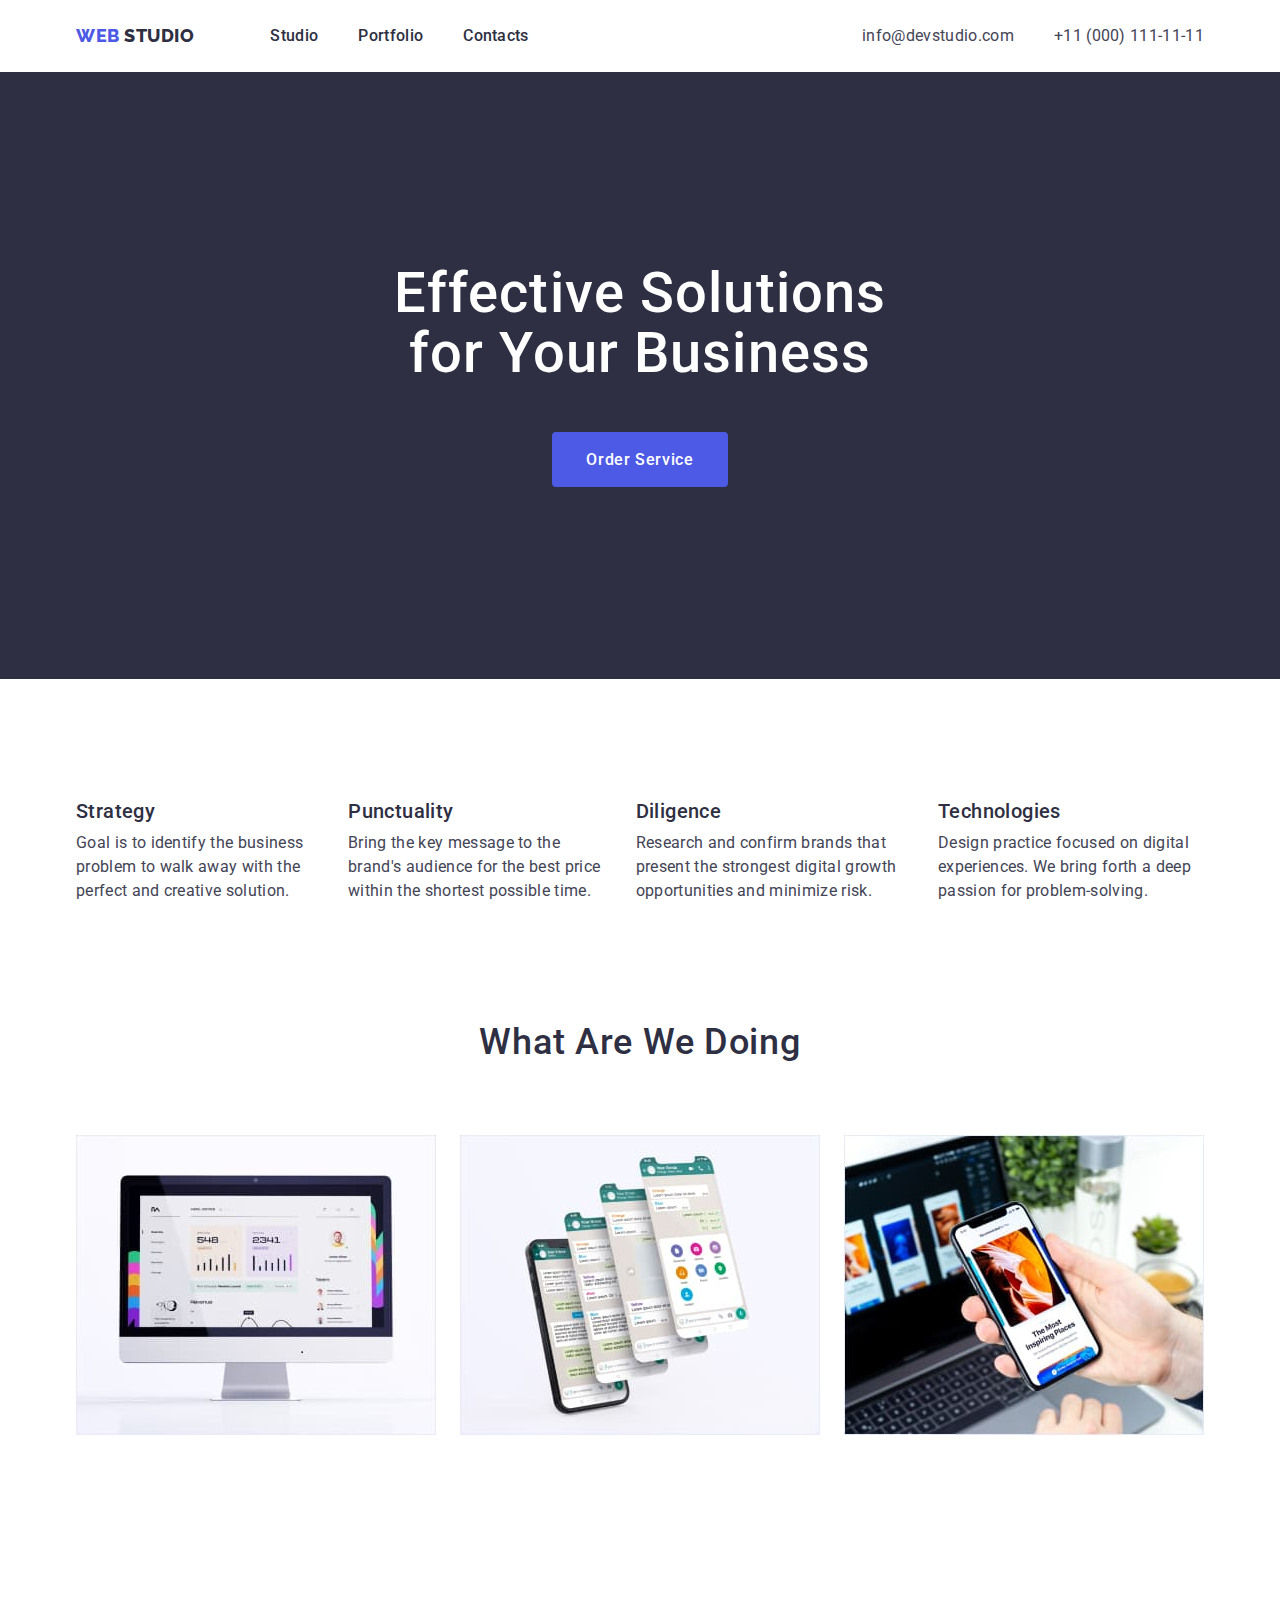
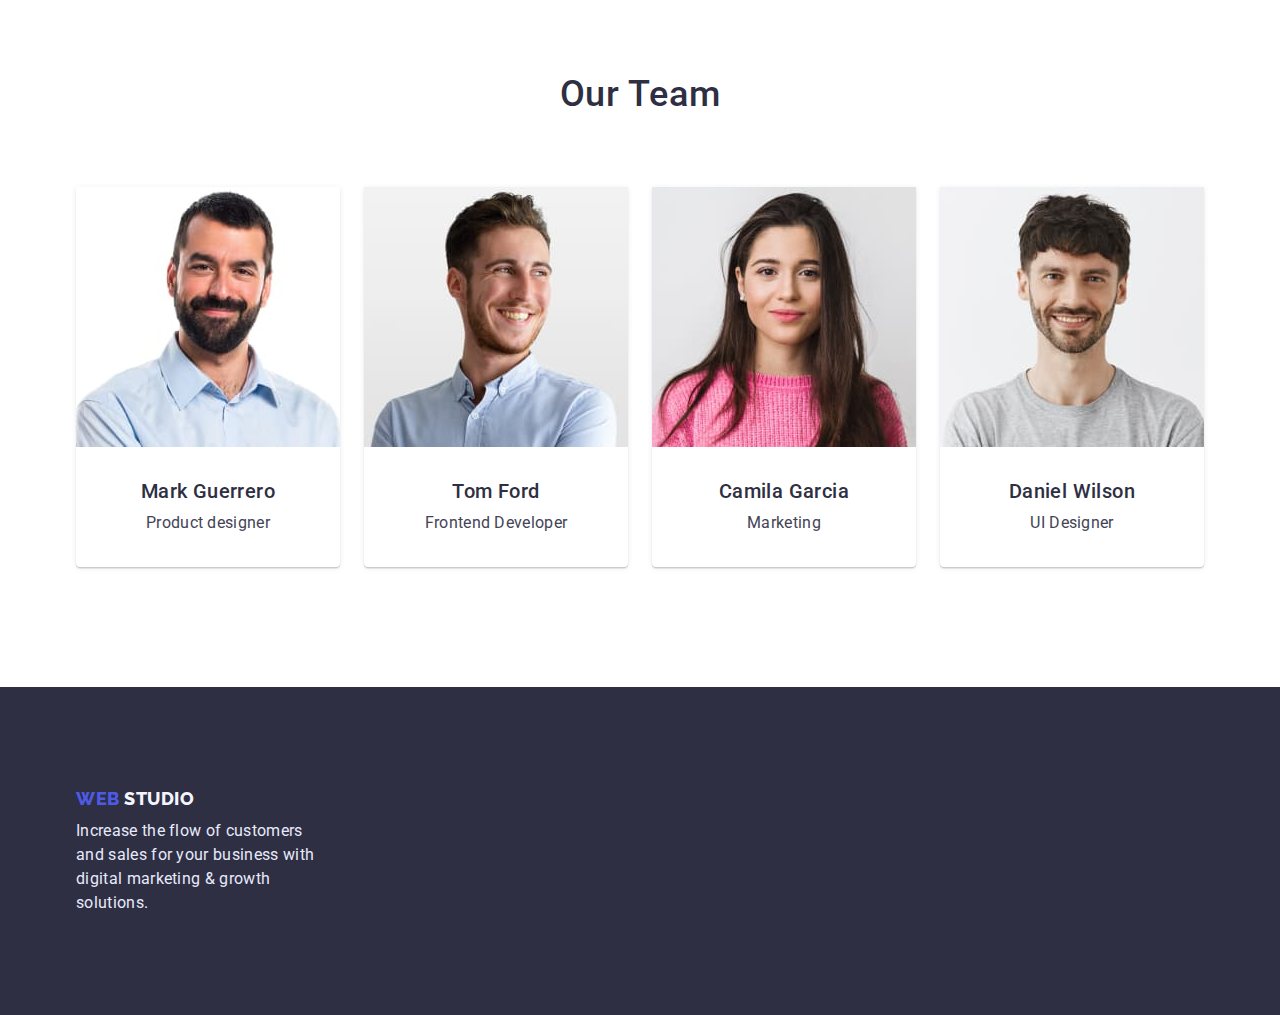
==== index.html @ 754d1107 "Initial commit" ====
<!DOCTYPE html>
<html lang="en">
  <head>
    <meta charset="UTF-8" />
    <meta http-equiv="X-UA-Compatible" content="IE=edge" />
    <meta name="viewport" content="width=device-width, initial-scale=1.0" />
    <title>webstudio</title>
    <link rel="preconnect" href="https://fonts.googleapis.com">
<link rel="preconnect" href="https://fonts.gstatic.com" crossorigin>
<link href="https://fonts.googleapis.com/css2?family=Raleway:wght@800&family=Roboto:wght@400;500;700;900&display=swap" rel="stylesheet">
<link rel="stylesheet" href="https://cdnjs.cloudflare.com/ajax/libs/modern-normalize/1.1.0/modern-normalize.min.css">
    <link rel="stylesheet" href="./css/styles.css">
  </head>
  <body class="body"> 
  
    <header class="header">
        <div class="container main-header">
          <nav class="header-navigation main-header">
          <a href="./index.html" class="logo"> <span class="text-colored">web</span> studio </a>
          <ul class="header-list">
            <li class="header-item">
              <a href="./index.html" class="header-link">Studio</a>
          </li>
            <li class="header-item">
              <a href="./portfolio.html" class="header-link">Portfolio</a>
            </li>
            <li class="header-item">
              <a href="/" class="header-link">Contacts</a>
            </li>
          </ul>
        </nav>
        <ul class="header-contacts">
          <li class="contact-item">
            <a class="contact-link" href="mailto:info@devstudio.com">info@devstudio.com</a>
          </li>
          <li class="contact-item">
            <a class="contact-link" href="tel:+11(000)111-11-11">+11 (000) 111-11-11</a>
          </li>
        </ul>
      </div>
    </header>
    <main>
      <!--hero-->
      <section class="hero">
        <div class="container">
          <h1 class="hero-title">Effective Solutions<br>for Your Business</h1>
          <button type="button" class="hero-button" >Order Service</button>
        </div>
         
      </section>
      <!--our advanteges-->
      <section class="section">
        <div class="container">
    <ul class="section-list">
          <li class="section-item">
            <h3 class="section-post-title">Strategy</h3>
            <p class="section-text">
              Goal is to identify the business problem to walk away with the
              perfect and creative solution.
            </p>
          </li>
          <li class="section-item">
            <h3 class="section-post-title">Punctuality</h3>
            <p class="section-text">
              Bring the key message to the brand's audience for the best price
              within the shortest possible time.
            </p>
          </li>
          <li class="section-item">
            <h3 class="section-post-title">Diligence</h3>
            <p class="section-text">
              Research and confirm brands that present the strongest digital
              growth opportunities and minimize risk.
            </p>
          </li>
          <li class="section-item">
            <h3 class="section-post-title">Technologies</h3>
            <p class="section-text">
              Design practice focused on digital experiences. We bring forth a
              deep passion for problem-solving.
            </p>
          </li>
        </ul>
      </div>
      </section>
      <!--capabilities-->
      <section class="work-section">
        <div class="container">
          <h2 class="work-title">what are we doing</h2>

          <ul class="work-list">
            <li class="work-item">
              <img src="./img/1-photo.jpg" alt="website" width="360"/>
            </li>
            <li class="work-item">
              <img src="./img/2-photo.jpg" alt="messengers" width="360"/>
            </li>
            <li class="work-item">
              <img src="./img/3-photo.jpg" alt="app" width="360"/>
            </li>
          </ul>

        </div>
      </section>
      <!-- team-->
      <section class="team-section">
        <div class="container">
          <h2 class="team-title">our team</h2>
      <ul class="team-list">
        <li class="team-item">
          <img src="./img/designer.jpg" alt="mark guerrero" width="264"/>
          <div class="team-describtion">
            <h3 class="team-post-title">Mark Guerrero</h3>
          <p class="team-text">Product designer</p>
          </div>
          
        </li>
        <li class="team-item">
          <img src="./img/developer.jpg" alt="tom ford" width="264"/>
          <div class="team-describtion">
            <h3 class="team-post-title">Tom Ford</h3>
            <p class="team-text">Frontend Developer</p>
          </div>
        </li>
        <li class="team-item">
          <img src="./img/marketing.jpg" alt="Camila Garcia" width="264"/>
          <div class="team-describtion">
            <h3 class="team-post-title">Camila Garcia</h3>
            <p class="team-text">Marketing</p>
          </div>
        </li>
        <li class="team-item">
          <img src="./img/ui.designer.jpg" alt="Daniel Wilson" width="264"/>
          <div class="team-describtion">
            <h3 class="team-post-title">Daniel Wilson</h3>
            <p class="team-text">UI Designer</p>
          </div>
        </li>
      </ul>
        </div>
        
      </section> 
    </main>
    <footer class="footer">
      <div class="container ">
        <div class=" filing">
          <a class="logo tail" href="./index.html"><span class="text-colored">web</span> studio </a>
          <p class="footer-text"> Increase the flow of customers and sales for your business with digital marketing & growth solutions.</p>
        </div>
      </div>
    </footer>
  </body>
</html>
---- css/styles.css ----
:root {
  --primary-text-color: #434455;
  --secondary-text-color: #2e2f42;
  --accent-color: #4d5ae5;
  --primary-white-color: #ffffff;
}
p,
h1,
h2,
h3 {
  margin: 0;
}
img {
  display: block;
}
body {
  background-color: var(--primary-white-color);
  color: var(--primary-text-color);
  font-family: "roboto", sans-serif;
}
.container {
  width: 1158px;
  padding-left: 15px;
  padding-right: 15px;
  margin-left: auto;
  margin-right: auto;
  align-items: center;
}
/* header */
.header {
  box-shadow: 0px 2px 1px rgba(46, 47, 66, 0.08),
    0px 1px 1px rgba(46, 47, 66, 0.16), 0px 1px 6px rgba(46, 47, 66, 0.08);
}

.logo {
    margin-right: 76px;
  font-family: "Raleway";
  font-style: normal;
  font-weight: 800;
  font-size: 18px;
  line-height: 1.33;

  letter-spacing: 0.03em;
  text-transform: uppercase;
  color: var(--secondary-text-color);
  text-decoration: none;
}
.text-colored {
  color: var(--accent-color);
}

ul {
  list-style: none;
}
/* site nav */

.main-header {
  display: flex;
  justify-content: space-between;
  align-items: center;
}
.header-list {
  display: flex;
 margin: 0;
 padding: 0;
}

.header-item:not(:first-child) {
  margin-left: 40px;
}
.header-link {
  display: flex;
  padding-top: 24px;
  padding-bottom: 24px;
  font-weight: 500;
  font-size: 16px;
  line-height: 1.5;
  letter-spacing: 0.02em;
  color: var(--secondary-text-color);
  text-decoration: none;
}

.header-link:hover,
.header-link:focus {
  color: var(--primary-text-color);
}
.header-contacts {
  display: flex;
}
.contact-item + .contact-item {
  margin-left: 40px;
}
.contact-link {
  font-size: 16px;
  line-height: 1.5;
  letter-spacing: 0.02em;
  color: var(--primary-text-color);
  text-decoration: none;
}
.header-contacts {
  margin: 0;
  padding: 0;
}
.contact-link:hover,
.contact-link:focus {
  color: var(--accent-color);
}
/* hero */
.hero {
  text-align: center;
  padding-top: 192px;
  padding-bottom: 192px;
  background: var(--secondary-text-color);
}
.hero-title {
  margin-bottom: 48px;
  text-align: center;
  font-weight: 500;
  font-size: 56px;
  line-height: 1.07;
  letter-spacing: 0.02em;
  color: var(--primary-white-color);
}
.hero-button {
  border-radius: 4px;
  border-color: transparent;
  padding: 16px 32px;
  min-width: 170px;
  font-family: inherit;
  font-weight: 500;
  font-size: 16px;
  line-height: 1.19;
  align-items: center;
  letter-spacing: 0.04em;
  color: #ffffff;
  background: #4d5ae5;
}
.hero-button:active {
  background: #404bbf;
}
.hero-button:hover,
.hero-button:focus {
  background: var(--accent-color);
  cursor: pointer;
}

/* section and section team */
.section {
  padding-top: 120px;
  padding-bottom: 120px;
}
.section-list {
  margin: 0;
  padding: 0;
  display: flex;
}
.section-item:not(:first-child) {
  margin-left: 24px;
}
.section-post-title,
.team-post-title {
  margin-top: 0;
  margin-bottom: 8px;
}
.section-text,
.team-text {
  margin-top: 0;
  margin-bottom: 0;
}

.section-post-title,
.team-post-title {
  font-weight: 500;
  font-size: 20px;
  line-height: 1.2;
  letter-spacing: 0.02em;
  color: var(--secondary-text-color);
}
.section-text,
.team-text {
  font-size: 16px;
  line-height: 1.5;
  letter-spacing: 0.02em;
  color: var(--primary-text-color);
}
.team {
  background: #f4f4fd;
}
/* section work and section team*/
.work-section {
  padding-bottom: 120px;
}
.team-section {
  padding-top: 120px;
  padding-bottom: 120px;
}
.work-list {
  padding: 0;
  margin: 0;
  display: flex;
}
.team-list {
  padding: 0;
  margin: 0;
  display: flex;
}
.team-item:not(:first-child) {
  margin-left: 24px;
}
.team-item {
  text-align: center;
  box-shadow: 0px 1px 6px rgba(46, 47, 66, 0.08),
    0px 1px 1px rgba(46, 47, 66, 0.16), 0px 2px 1px rgba(46, 47, 66, 0.08);
  border-radius: 0px 0px 4px 4px;
}
.team-describtion {
  padding: 32px 0;
  margin: 0 auto;
}
.work-item:not(:first-child) {
  margin-left: 24px;
}
.work-title,
.team-title {
  margin-top: 0;
  margin-bottom: 72px;
}

.work-title,
.team-title {
  font-weight: 500;
  font-size: 36px;
  line-height: 1.11;
  text-align: center;
  letter-spacing: 0.02em;
  text-transform: capitalize;
  color: var(--secondary-text-color);
}
/* footer */
.tail {
  color: #f4f4fd;
}
.footer {
  padding-top: 100px;
  padding-bottom: 100px;
  background: var(--secondary-text-color);
}

.filing {
  width: 254px;
}
.footer-text {
  margin-top: 8px;
  font-size: 16px;
  line-height: 1.5;
  letter-spacing: 0.02em;
  color: #e7e9fc;
}

/* portfolio */
.portfolio-list {
  padding-top: 96px;
  padding-bottom: 120px;
}
.visually-hidden {
  position: absolute;
  width: 1px;
  height: 1px;
  margin: -1px;
  border: 0;
  padding: 0;
  white-space: nowrap;
  clip-path: inset(100%);
  clip: rect(0 0 0 0);
  overflow: hidden;
}
.button-list {
  padding: 0;
  margin: 0;
  display: flex;
  text-align: center;
  justify-content: center;
}
.button-item {
  text-align: center;
}
.button-item:not(:first-child) {
  margin-left: 24px;
}
.button-secondary {
  border: 1px solid #e7e9fc;
  border-radius: 4px;
  padding-top: 12px;
  padding-bottom: 12px;
  padding-left: 24px;
  padding-right: 24px;
  font-family: inherit;
  font-weight: 500;
  font-size: 16px;
  line-height: 1.5;
  display: flex;
  align-items: center;
  text-align: center;
  letter-spacing: 0.04em;
  color: #4d5ae5;
  background: #f4f4fd;
}
.button-secondary:hover,
.button-secondary:focus {
  color: #ffffff;
  background-color: #4d5ae5;
  cursor: pointer;
}
.example-list {
    display: flex;
    flex-wrap: wrap;
    padding: 0;
   
    margin-top: 72px;
    column-gap: 24px;
    row-gap: 48px;
   
  }
  .example-item{
    max-width: 360px;
    border: 1px solid #E7E9FC;
    width: calc((100%-48px)/3);

}
.card{
    display: block;
    text-decoration: none;
    max-width:360px;
   
}
.card-text{
   width: 360px;
   padding-left: 16px; 
   padding-top: 32px;
   padding-bottom: 32px;
   text-align: left;
}
.example-title {
    font-weight: 500;
    font-size: 20px;
    line-height: 1.2;
    letter-spacing: 0.02em;
    color: var(--secondary-text-color);
    
  
  }
.example-text{
    font-size: 16px;
    line-height: 1.5;
    letter-spacing: 0.02em;
    color: var(--primary-text-color);

}
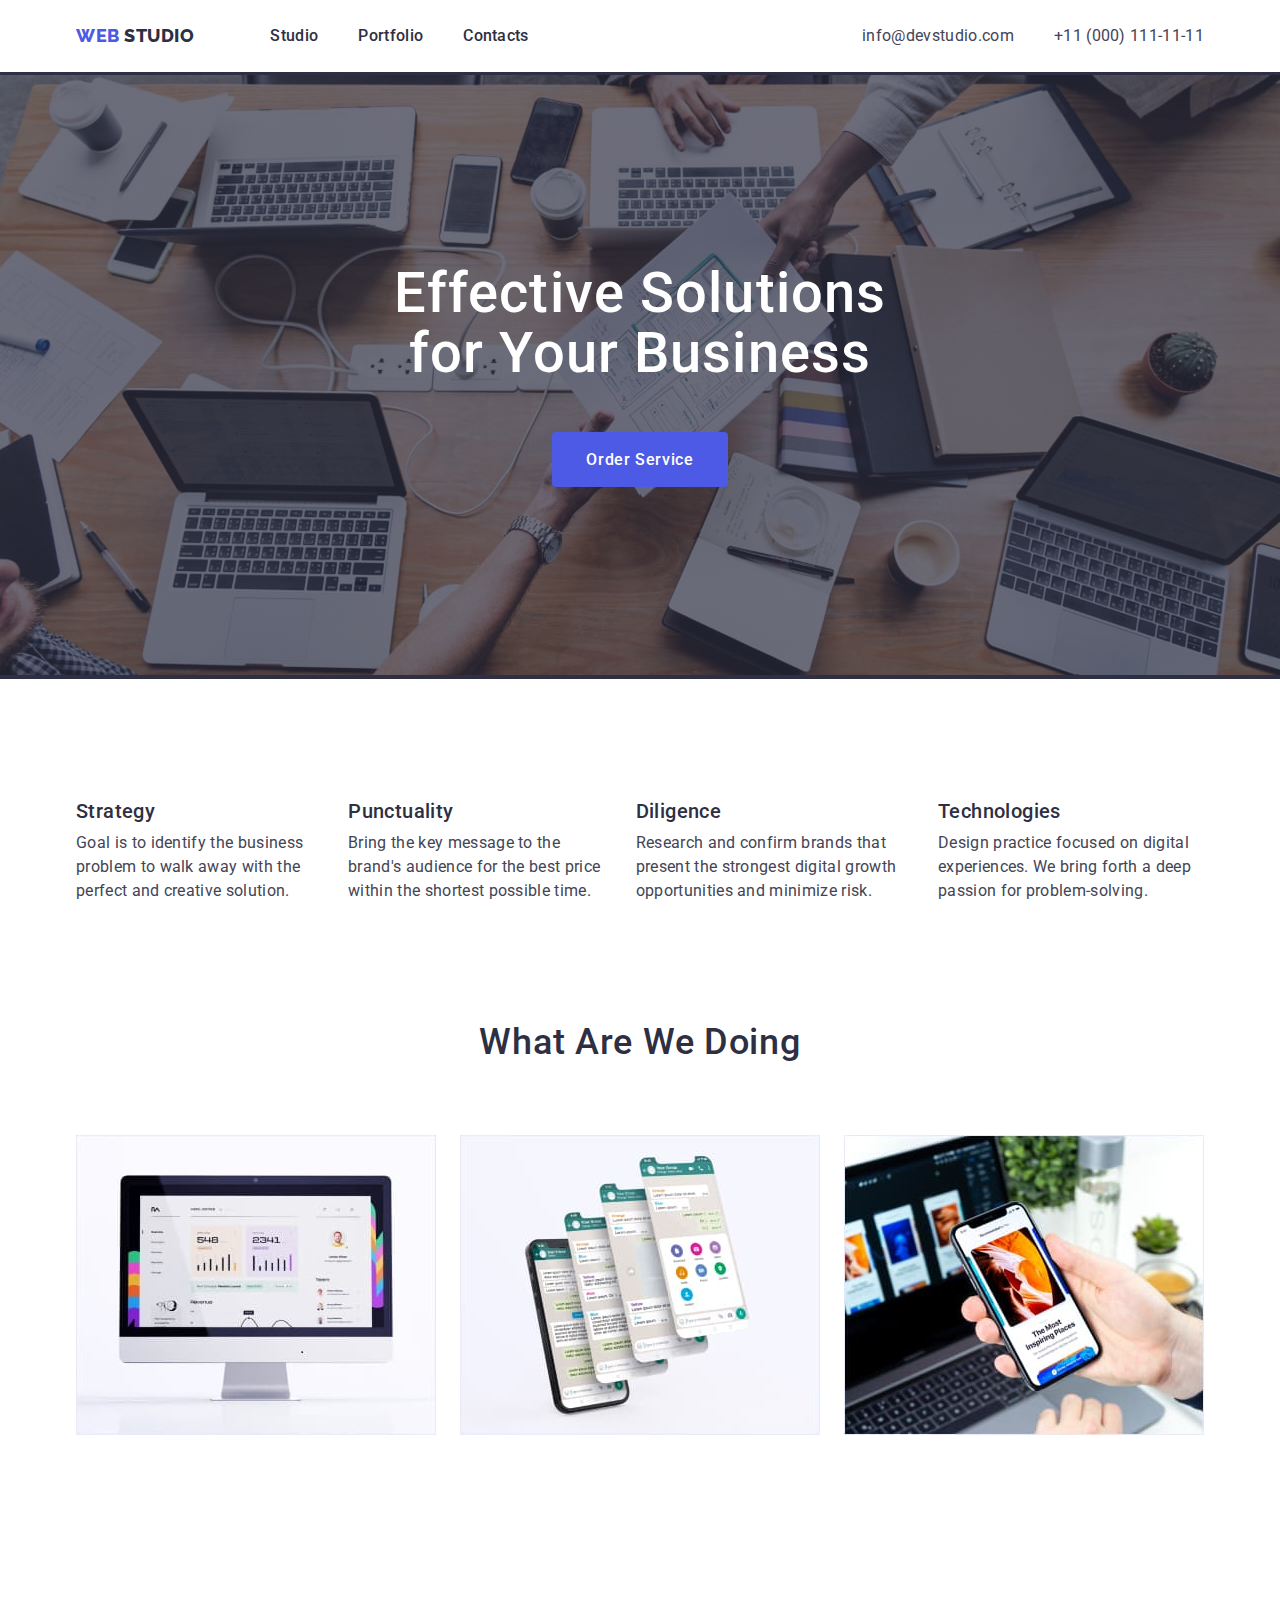
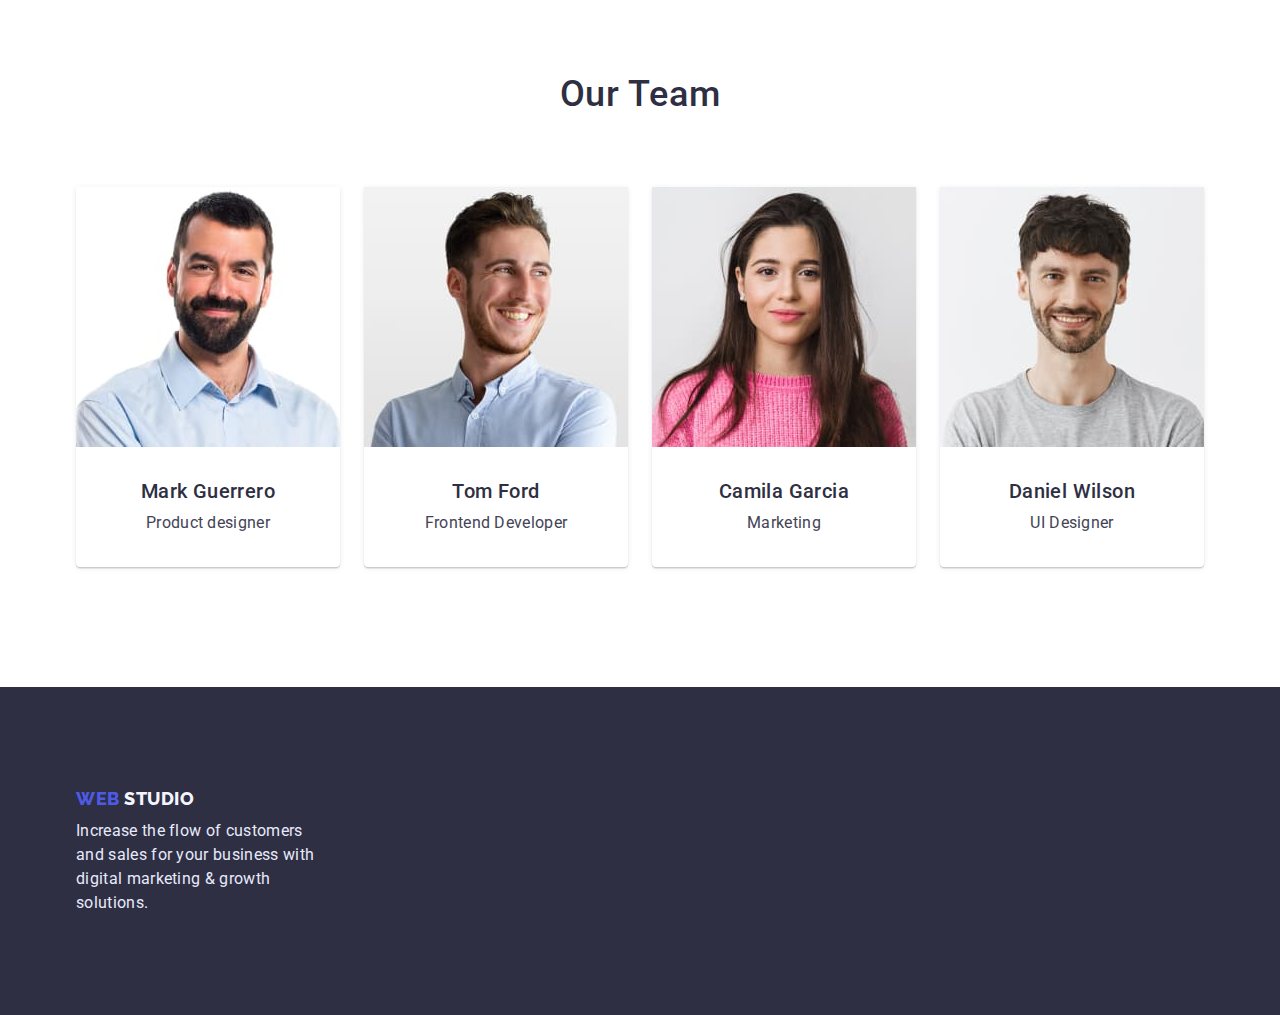
==== commit 0c982ebe: "Update index.html" ====
--- a/index.html
+++ b/index.html
@@ -41,7 +41,7 @@
     </header>
     <main>
       <!--hero-->
-      <section class="hero">
+      <section class="hero ">
         <div class="container">
           <h1 class="hero-title">Effective Solutions<br>for Your Business</h1>
           <button type="button" class="hero-button" >Order Service</button>
--- a/css/styles.css
+++ b/css/styles.css
@@ -107,10 +107,18 @@
 }
 /* hero */
 .hero {
+  background-color: var(--secondary-text-color);
+  background-image:linear-gradient(rgba(46, 47, 66, 0.7),rgba(46, 47, 66, 0.7)),
+   url(../img/people-office\ 1.jpg);
+  max-width: 1440px;
+  background-position: center;
+  background-repeat: no-repeat;
+  margin-left: auto;
+  margin-right: auto;
   text-align: center;
   padding-top: 192px;
   padding-bottom: 192px;
-  background: var(--secondary-text-color);
+
 }
 .hero-title {
   margin-bottom: 48px;
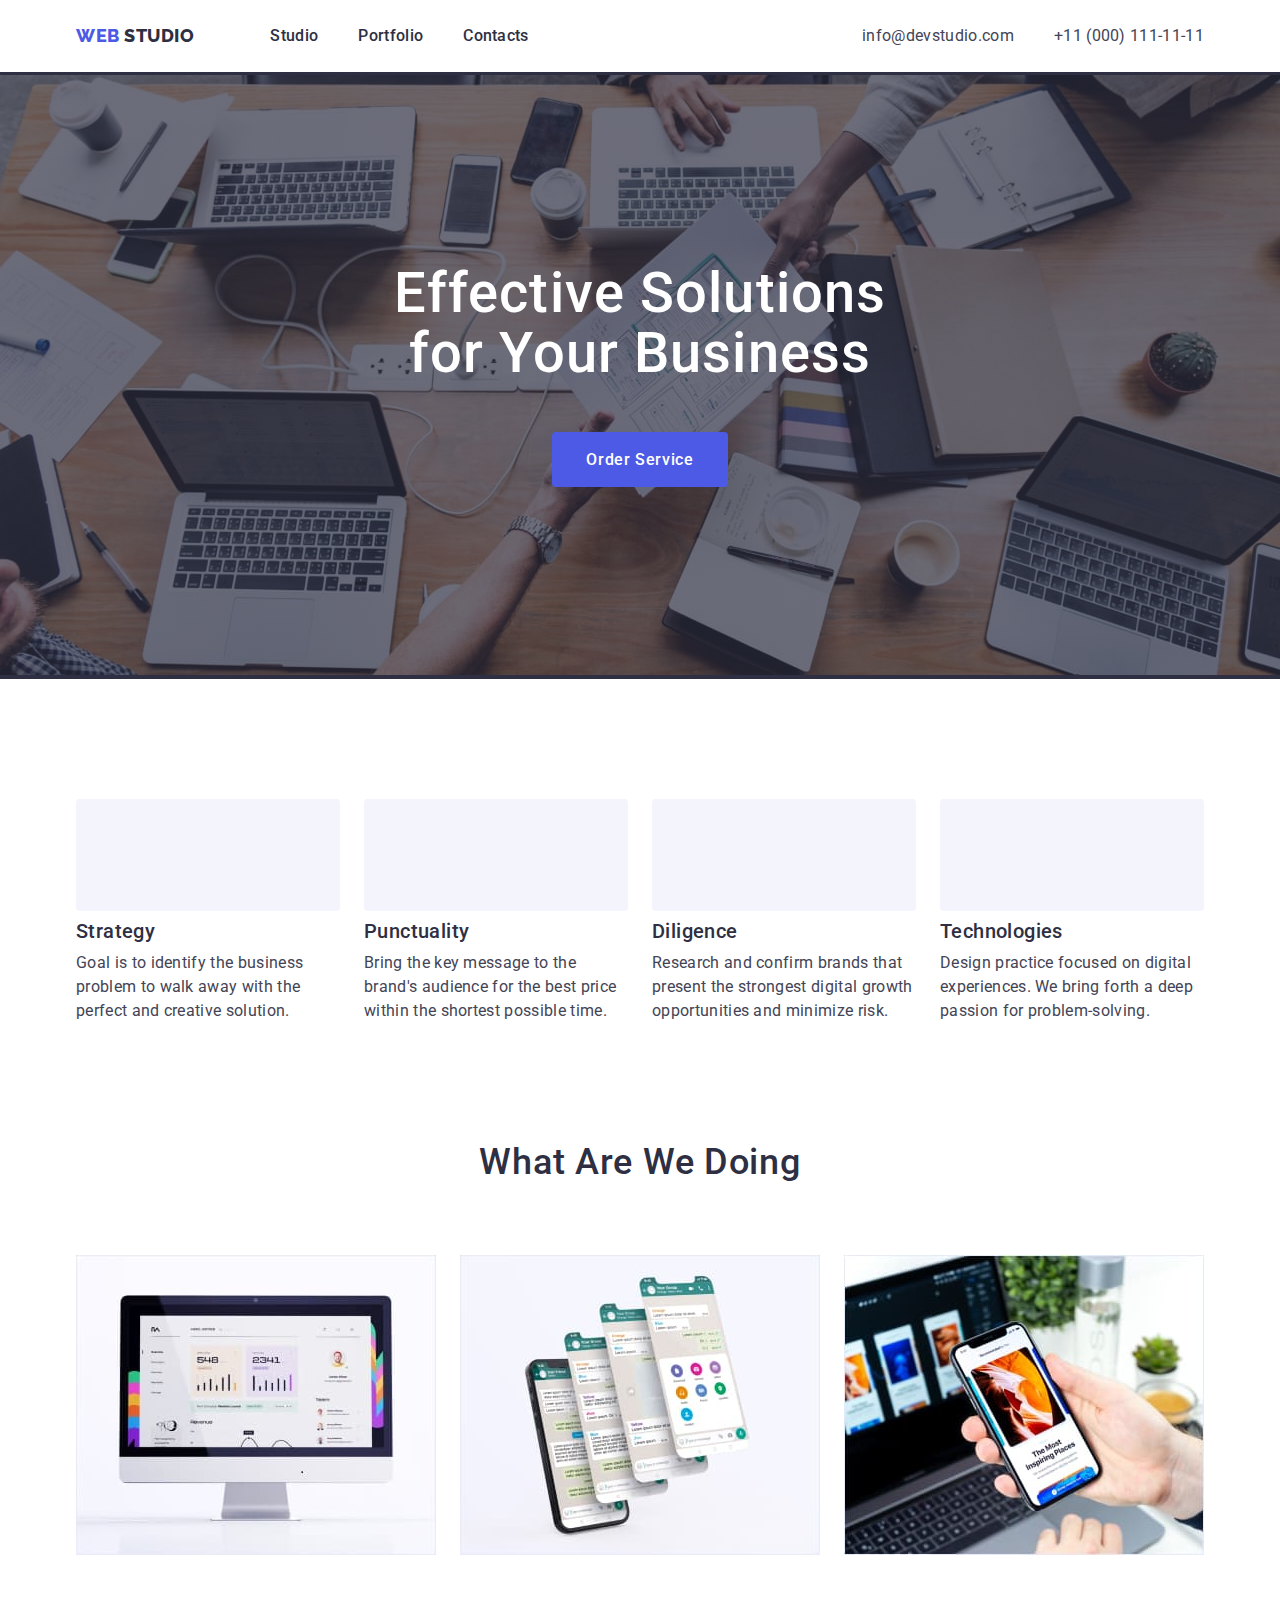
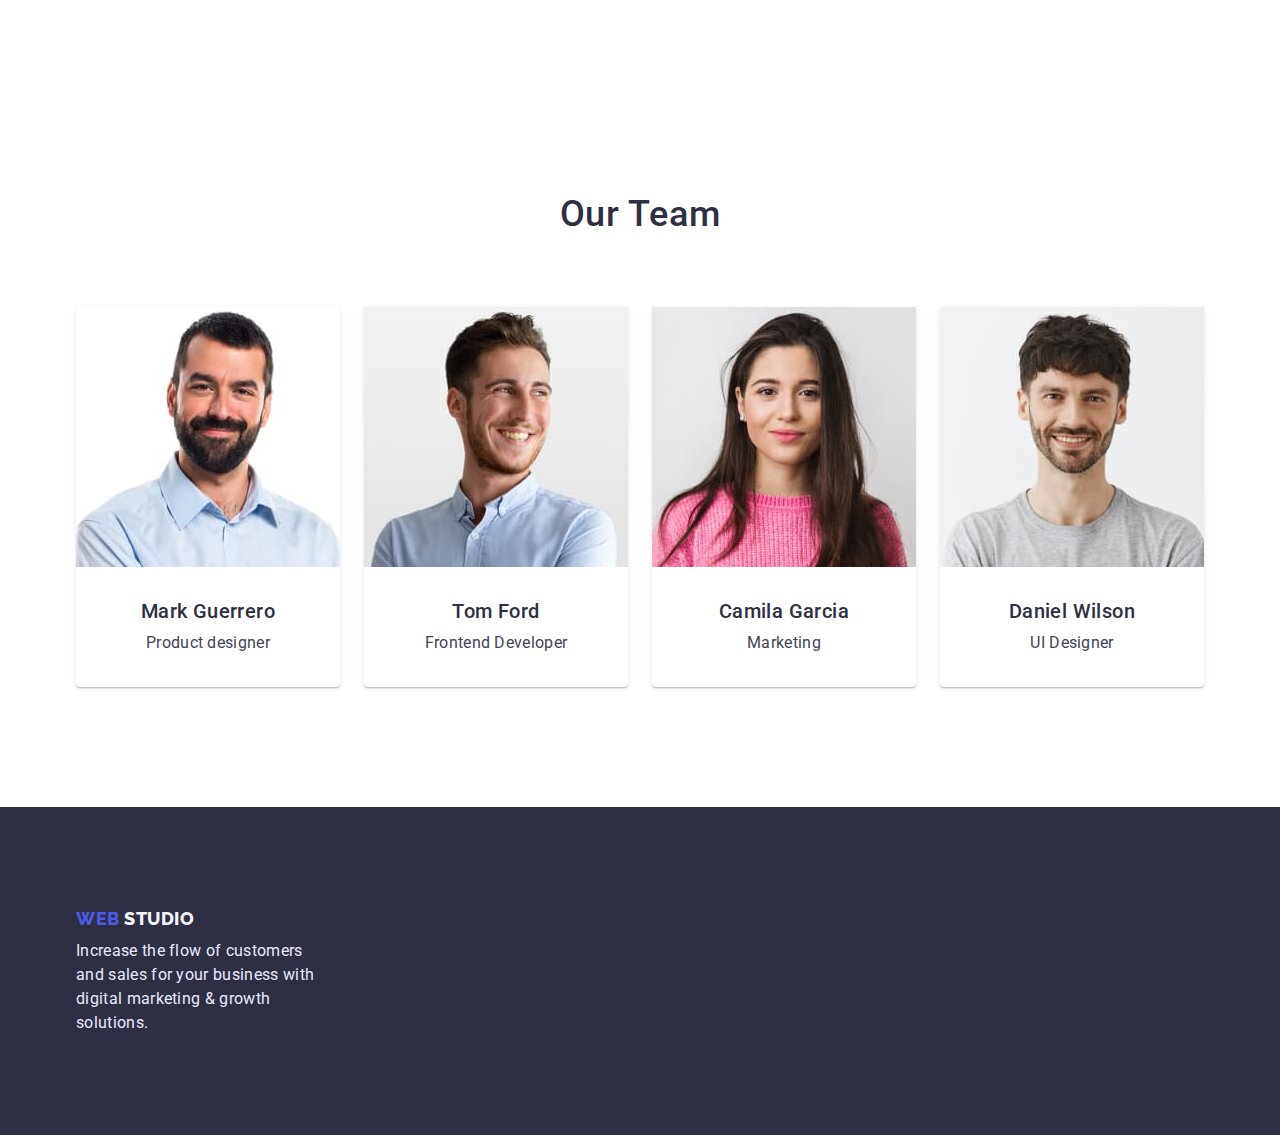
==== commit 5f1970a2: "Update index.html" ====
--- a/index.html
+++ b/index.html
@@ -53,6 +53,11 @@
         <div class="container">
     <ul class="section-list">
           <li class="section-item">
+            <div class="logo-icon">
+              <svg width="64px" height="64px">
+                <use href="./img/icons.svg#icon-antenna" ></use>
+              </svg>
+            </div>
             <h3 class="section-post-title">Strategy</h3>
             <p class="section-text">
               Goal is to identify the business problem to walk away with the
@@ -60,6 +65,11 @@
             </p>
           </li>
           <li class="section-item">
+            <div class="logo-icon">
+              <svg width="64px" height="64px">
+                <use href="./img/icons.svg#icon-clock" ></use>
+              </svg>
+            </div>
             <h3 class="section-post-title">Punctuality</h3>
             <p class="section-text">
               Bring the key message to the brand's audience for the best price
@@ -67,6 +77,11 @@
             </p>
           </li>
           <li class="section-item">
+            <div class="logo-icon">
+              <svg width="64px" height="64px">
+                <use href="./img/icons.svg#icon-Vector" ></use>
+              </svg>
+            </div>
             <h3 class="section-post-title">Diligence</h3>
             <p class="section-text">
               Research and confirm brands that present the strongest digital
@@ -74,6 +89,11 @@
             </p>
           </li>
           <li class="section-item">
+            <div class="logo-icon">
+              <svg width="64px" height="64px">
+                <use href="./img/icons.svg#icon-astronaut" ></use>
+              </svg>
+            </div>
             <h3 class="section-post-title">Technologies</h3>
             <p class="section-text">
               Design practice focused on digital experiences. We bring forth a
--- a/css/styles.css
+++ b/css/styles.css
@@ -153,6 +153,17 @@
 }
 
 /* section and section team */
+.logo-icon{
+  display: flex;
+  justify-content: center;
+  align-items: center;
+  height: 112px;
+  width: 264px;
+  border-radius: 4px;
+  margin-bottom: 8px;
+  background-color: #F4F4FD;
+
+}
 .section {
   padding-top: 120px;
   padding-bottom: 120px;
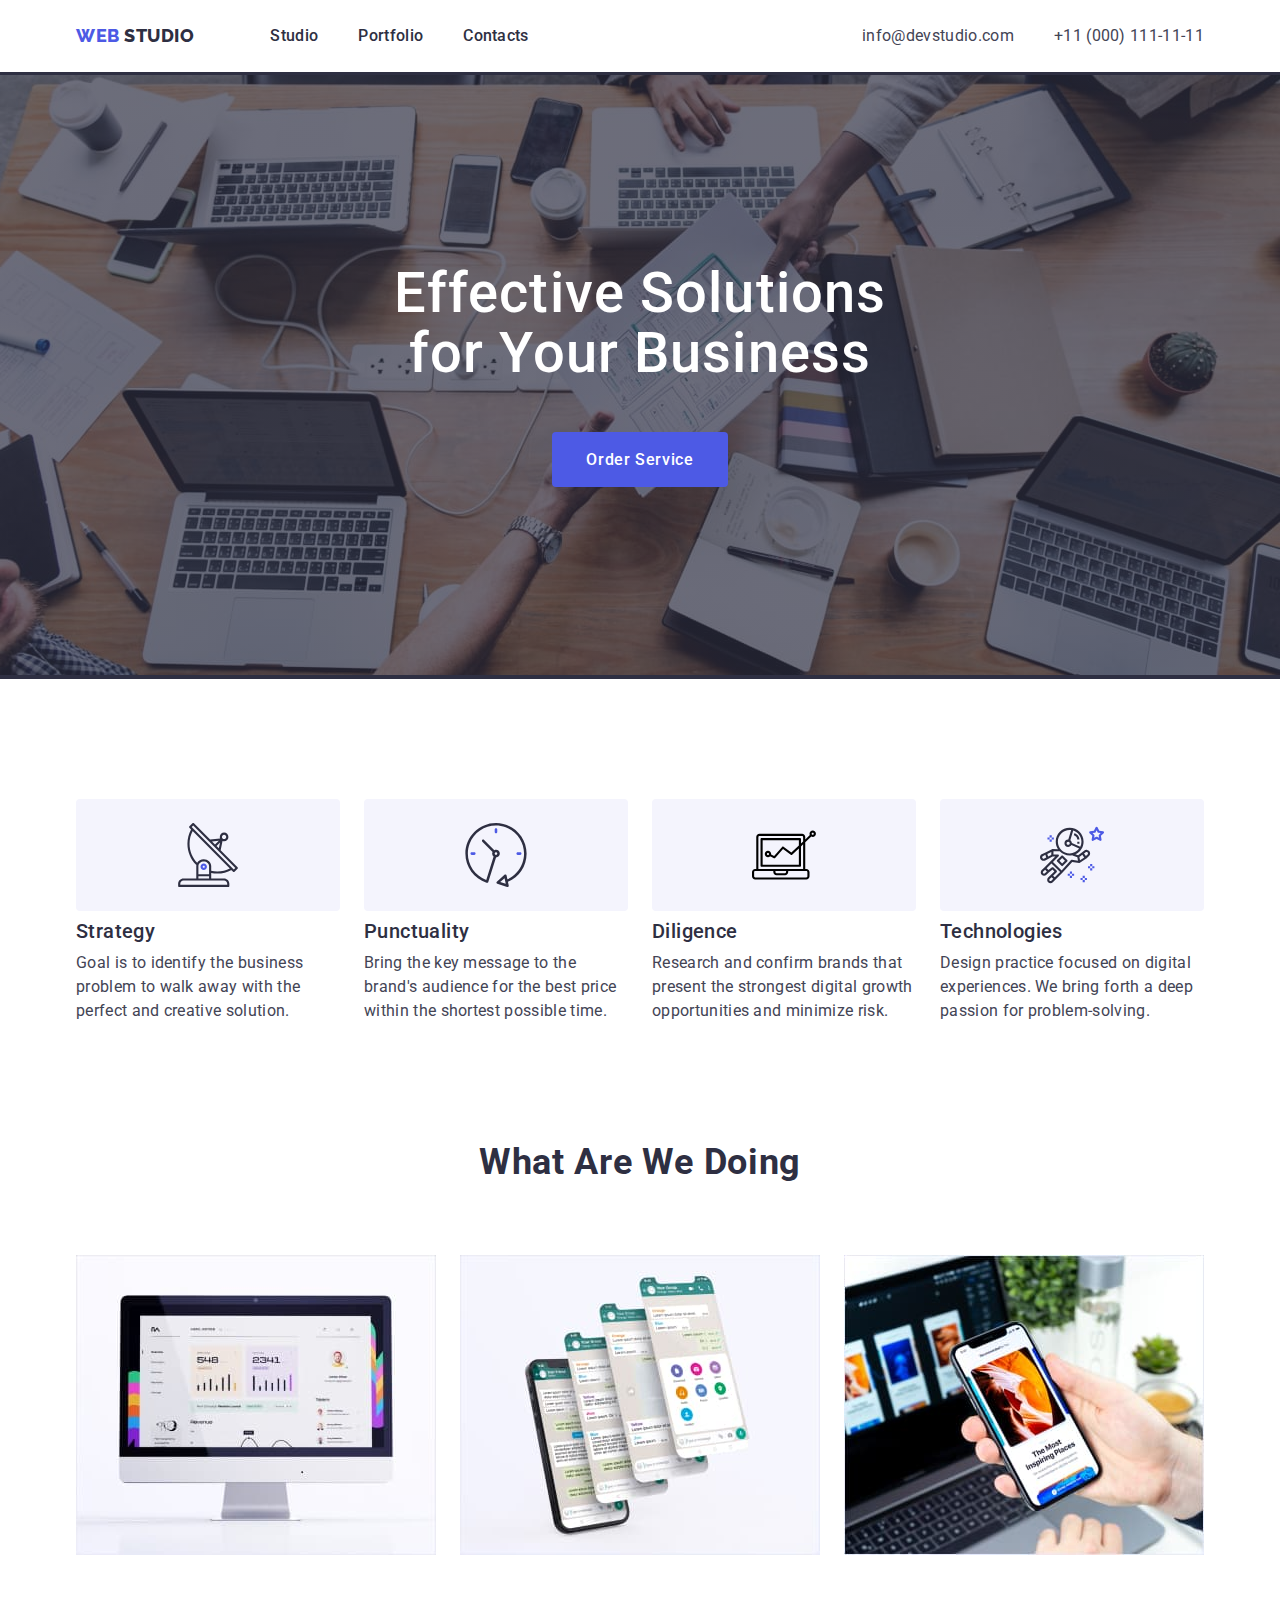
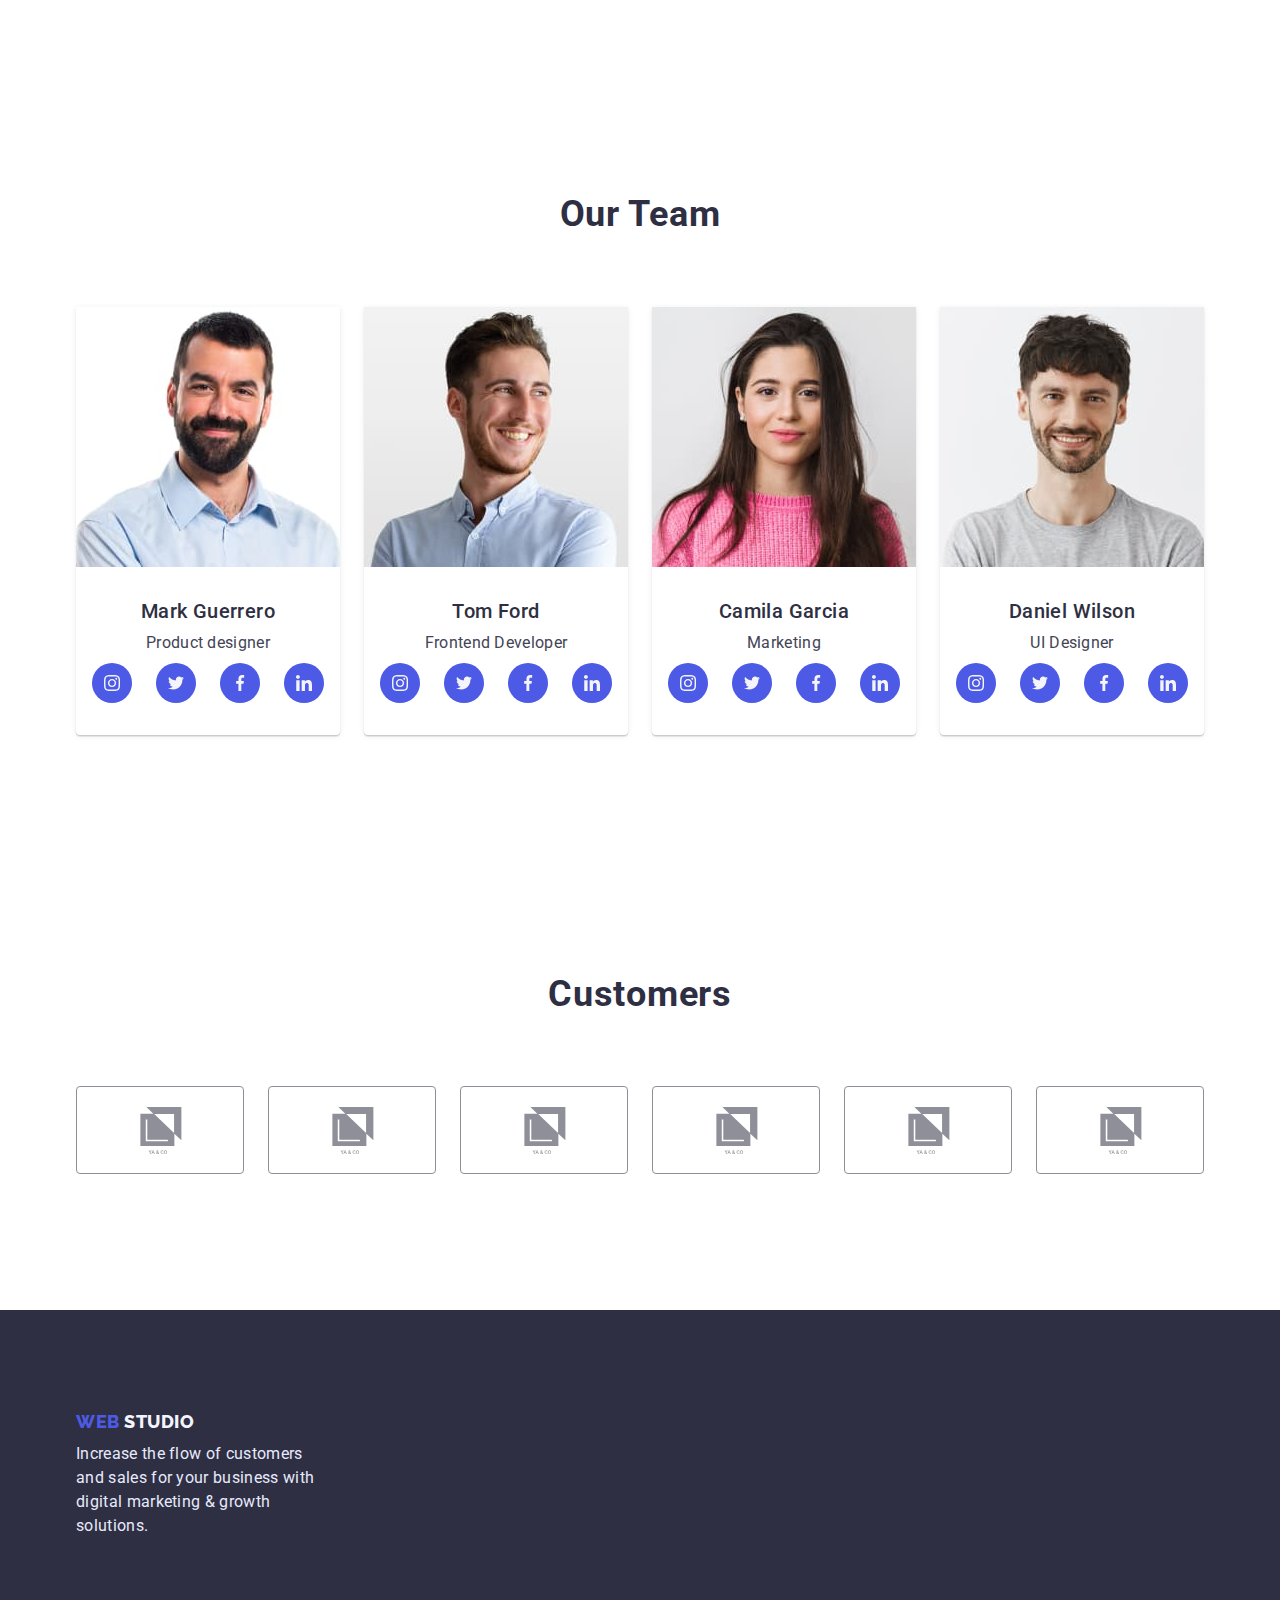
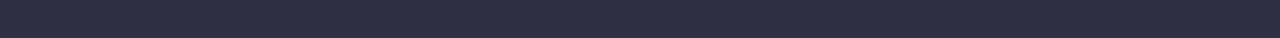
==== commit 447e5b17: "Update index.html" ====
--- a/index.html
+++ b/index.html
@@ -132,6 +132,28 @@
           <div class="team-describtion">
             <h3 class="team-post-title">Mark Guerrero</h3>
           <p class="team-text">Product designer</p>
+          <ul class="team-soc-list list">
+            <li class="team-soc-item"><a href="" class="team-soc-link link">
+              <svg class="team-soc-icon"width="16px" height="16px">
+                <use href="./img/icons.svg#icon-instagram" ></use>
+              </svg>
+            </a></li>
+            <li class="team-soc-item"><a href="" class="team-soc-link link">
+              <svg class="team-soc-icon"width="16px" height="16px">
+                <use href="./img/icons.svg#icon-twitter" ></use>
+              </svg>
+            </a></li>
+            <li class="team-soc-item"><a href="" class="team-soc-link link">
+              <svg class="team-soc-icon"width="16px" height="16px">
+                <use href="./img/icons.svg#icon-facebook" ></use>
+              </svg>
+            </a></li>
+            <li class="team-soc-item"><a href="" class="team-soc-link link">
+              <svg class="team-soc-icon"width="16px" height="16px">
+                <use href="./img/icons.svg#icon-linkedin" ></use>
+              </svg>
+            </a></li>
+          </ul>
           </div>
           
         </li>
@@ -139,7 +161,29 @@
           <img src="./img/developer.jpg" alt="tom ford" width="264"/>
           <div class="team-describtion">
             <h3 class="team-post-title">Tom Ford</h3>
-            <p class="team-text">Frontend Developer</p>
+            <p class="team-text">Frontend Developer</p> 
+            <ul class="team-soc-list list">
+            <li class="team-soc-item"><a href="" class="team-soc-link link">
+              <svg class="team-soc-icon"width="16px" height="16px">
+                <use href="./img/icons.svg#icon-instagram" ></use>
+              </svg>
+            </a></li>
+            <li class="team-soc-item"><a href="" class="team-soc-link link">
+              <svg class="team-soc-icon"width="16px" height="16px">
+                <use href="./img/icons.svg#icon-twitter" ></use>
+              </svg>
+            </a></li>
+            <li class="team-soc-item"><a href="" class="team-soc-link link">
+              <svg class="team-soc-icon"width="16px" height="16px">
+                <use href="./img/icons.svg#icon-facebook" ></use>
+              </svg>
+            </a></li>
+            <li class="team-soc-item"><a href="" class="team-soc-link link">
+              <svg class="team-soc-icon"width="16px" height="16px">
+                <use href="./img/icons.svg#icon-linkedin" ></use>
+              </svg>
+            </a></li>
+          </ul>
           </div>
         </li>
         <li class="team-item">
@@ -147,6 +191,28 @@
           <div class="team-describtion">
             <h3 class="team-post-title">Camila Garcia</h3>
             <p class="team-text">Marketing</p>
+             <ul class="team-soc-list list">
+            <li class="team-soc-item"><a href="" class="team-soc-link link">
+              <svg class="team-soc-icon"width="16px" height="16px">
+                <use href="./img/icons.svg#icon-instagram" ></use>
+              </svg>
+            </a></li>
+            <li class="team-soc-item"><a href="" class="team-soc-link link">
+              <svg class="team-soc-icon"width="16px" height="16px">
+                <use href="./img/icons.svg#icon-twitter" ></use>
+              </svg>
+            </a></li>
+            <li class="team-soc-item"><a href="" class="team-soc-link link">
+              <svg class="team-soc-icon"width="16px" height="16px">
+                <use href="./img/icons.svg#icon-facebook" ></use>
+              </svg>
+            </a></li>
+            <li class="team-soc-item"><a href="" class="team-soc-link link">
+              <svg class="team-soc-icon"width="16px" height="16px">
+                <use href="./img/icons.svg#icon-linkedin" ></use>
+              </svg>
+            </a></li>
+          </ul>
           </div>
         </li>
         <li class="team-item">
@@ -154,12 +220,60 @@
           <div class="team-describtion">
             <h3 class="team-post-title">Daniel Wilson</h3>
             <p class="team-text">UI Designer</p>
+             <ul class="team-soc-list list">
+            <li class="team-soc-item"><a href="" class="team-soc-link link">
+              <svg class="team-soc-icon"width="16px" height="16px">
+                <use href="./img/icons.svg#icon-instagram" ></use>
+              </svg>
+            </a></li>
+            <li class="team-soc-item"><a href="" class="team-soc-link link">
+              <svg class="team-soc-icon"width="16px" height="16px">
+                <use href="./img/icons.svg#icon-twitter" ></use>
+              </svg>
+            </a></li>
+            <li class="team-soc-item"><a href="" class="team-soc-link link">
+              <svg class="team-soc-icon"width="16px" height="16px">
+                <use href="./img/icons.svg#icon-facebook" ></use>
+              </svg>
+            </a></li>
+            <li class="team-soc-item"><a href="" class="team-soc-link link">
+              <svg class="team-soc-icon"width="16px" height="16px">
+                <use href="./img/icons.svg#icon-linkedin" ></use>
+              </svg>
+            </a></li>
+          </ul>
           </div>
         </li>
       </ul>
         </div>
         
       </section> 
+      <!-- customers -->
+      <section class="customers">
+        <div class="container">
+          <h2 class="customers-heading">Customers</h2>
+          <ul class="customers-list list">
+            <li class="customers-item"><a href="" class="customers-link"><svg class="clients-logo" width="104px" height="56px">
+              <use href="./img/icons.svg#icon-Logo-1"></use>
+            </svg></a></li>
+            <li class="customers-item"><a href="" class="customers-link"><svg class="clients-logo" width="104px" height="56px">
+              <use href="./img/icons.svg#icon-Logo-1"></use>
+            </svg></a></li>
+            <li class="customers-item"><a href="" class="customers-link"><svg class="clients-logo" width="104px" height="56px">
+              <use href="./img/icons.svg#icon-Logo-1"></use>
+            </svg></a></li>
+            <li class="customers-item"><a href="" class="customers-link"><svg class="clients-logo" width="104px" height="56px">
+              <use href="./img/icons.svg#icon-Logo-1"></use>
+            </svg></a></li>
+            <li class="customers-item"><a href="" class="customers-link"><svg class="clients-logo" width="104px" height="56px">
+              <use href="./img/icons.svg#icon-Logo-1"></use>
+            </svg></a></li>
+            <li class="customers-item"><a href="" class="customers-link"><svg class="clients-logo" width="104px" height="56px">
+              <use href="./img/icons.svg#icon-Logo-1"></use>
+            </svg></a></li>
+          </ul>
+        </div>
+      </section>
     </main>
     <footer class="footer">
       <div class="container ">
--- a/css/styles.css
+++ b/css/styles.css
@@ -247,13 +247,74 @@
 
 .work-title,
 .team-title {
-  font-weight: 500;
+  font-weight: 700;
   font-size: 36px;
   line-height: 1.11;
   text-align: center;
   letter-spacing: 0.02em;
   text-transform: capitalize;
   color: var(--secondary-text-color);
+}
+.team-text{
+  margin-bottom: 8px;
+}
+.team-soc-list {
+  display: flex;
+  justify-content: center;
+  gap: 24px;
+  padding: 0;
+
+
+}
+
+.team-soc-item {
+  width: 40px;
+  height: 40px;
+}
+.team-soc-link {
+  width: 100%;
+  height: 100%;
+  background-color: var(--accent-color);
+  border-radius: 50%;
+  display:flex;
+  align-items: center;
+  justify-content: center;
+}
+/* cutomers */
+.customers{
+  padding-top: 120px;
+  padding-bottom: 120px;
+}
+.customers-heading {
+  font-weight: 700;
+  font-size: 36px;
+  line-height:1.1 ;
+  text-align: center;
+  letter-spacing: 0.02em;
+  margin-bottom: 72px;
+  text-transform: capitalize;
+  color: #2E2F42;
+  
+}
+.customers-list {
+  display: flex;
+  gap: 24px;
+  padding: 0px;
+}
+
+.customers-item {
+  width: 168px;
+  height: 88px;
+  border: 1px solid #8E8F99;
+  border-radius: 4px;
+  display: flex;
+  align-items: center;
+  justify-content: center;
+
+}
+
+.customers-link {
+  
 }
 /* footer */
 .tail {
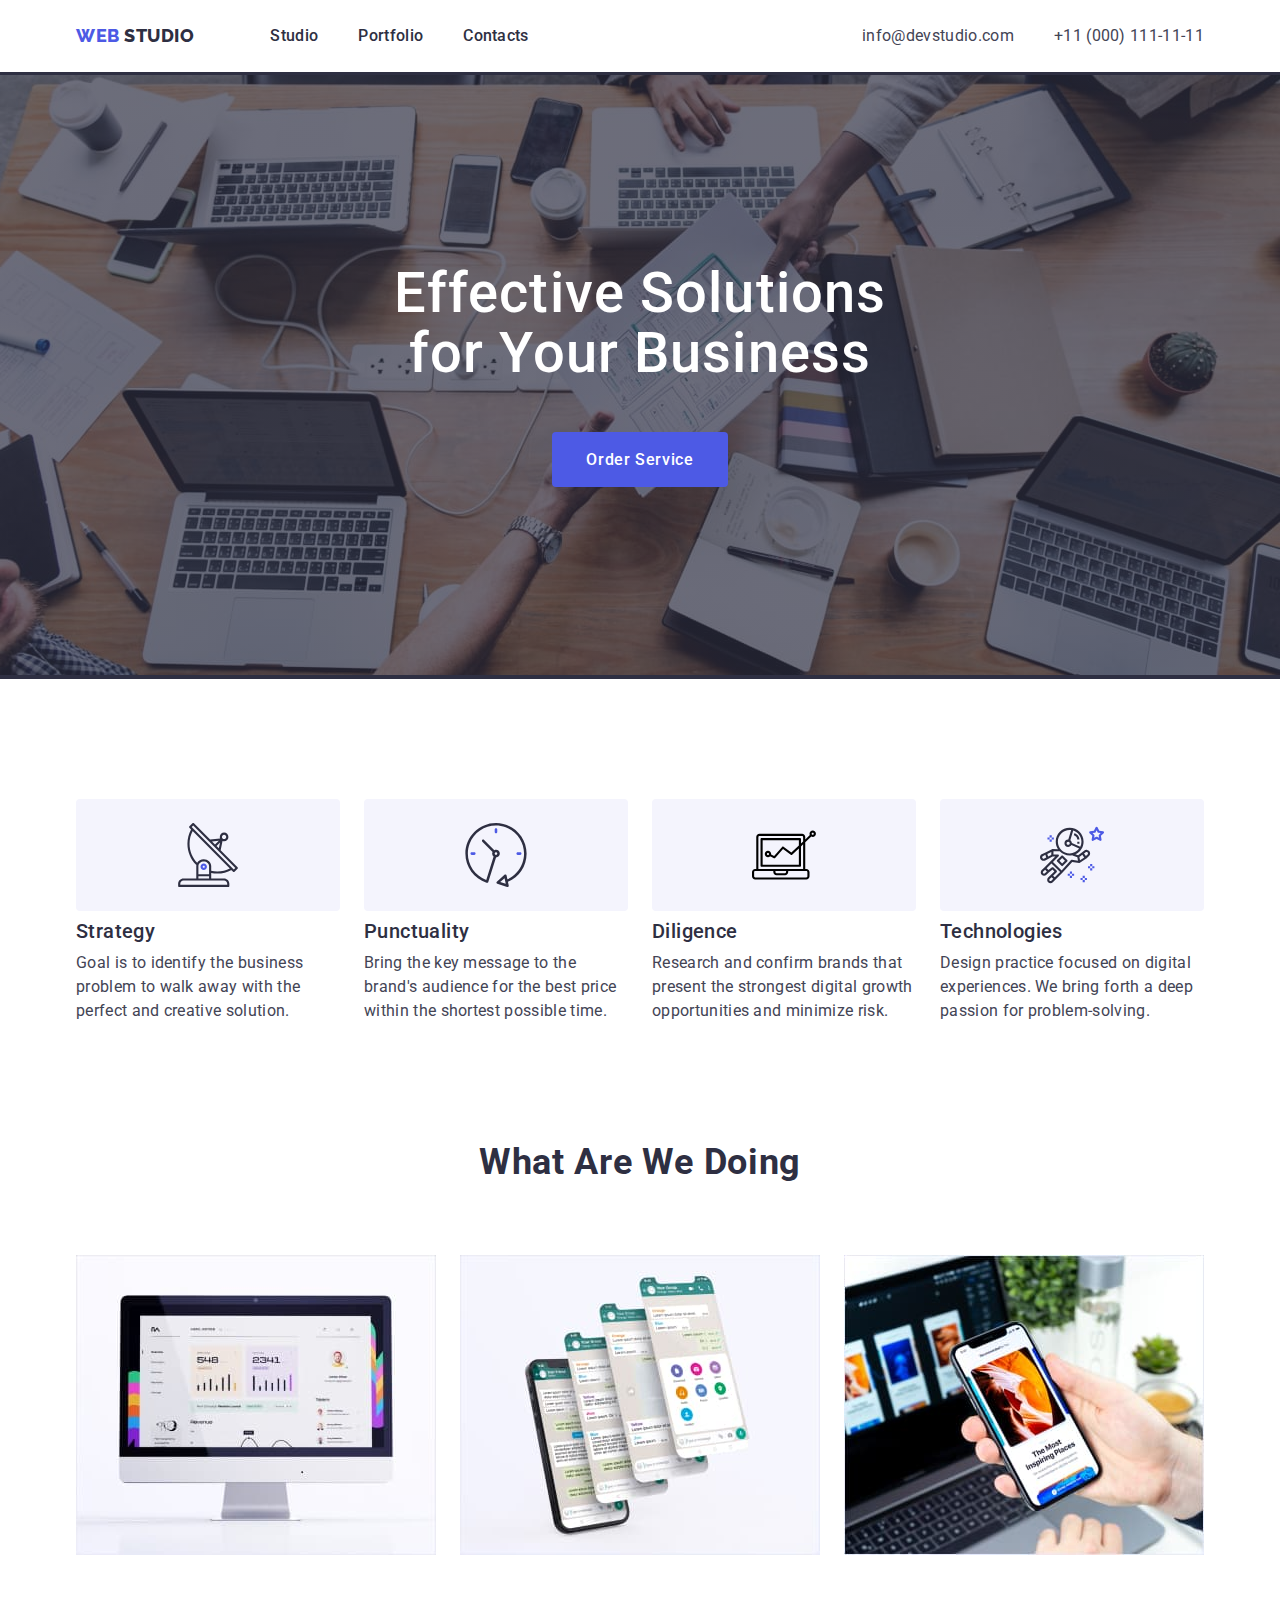
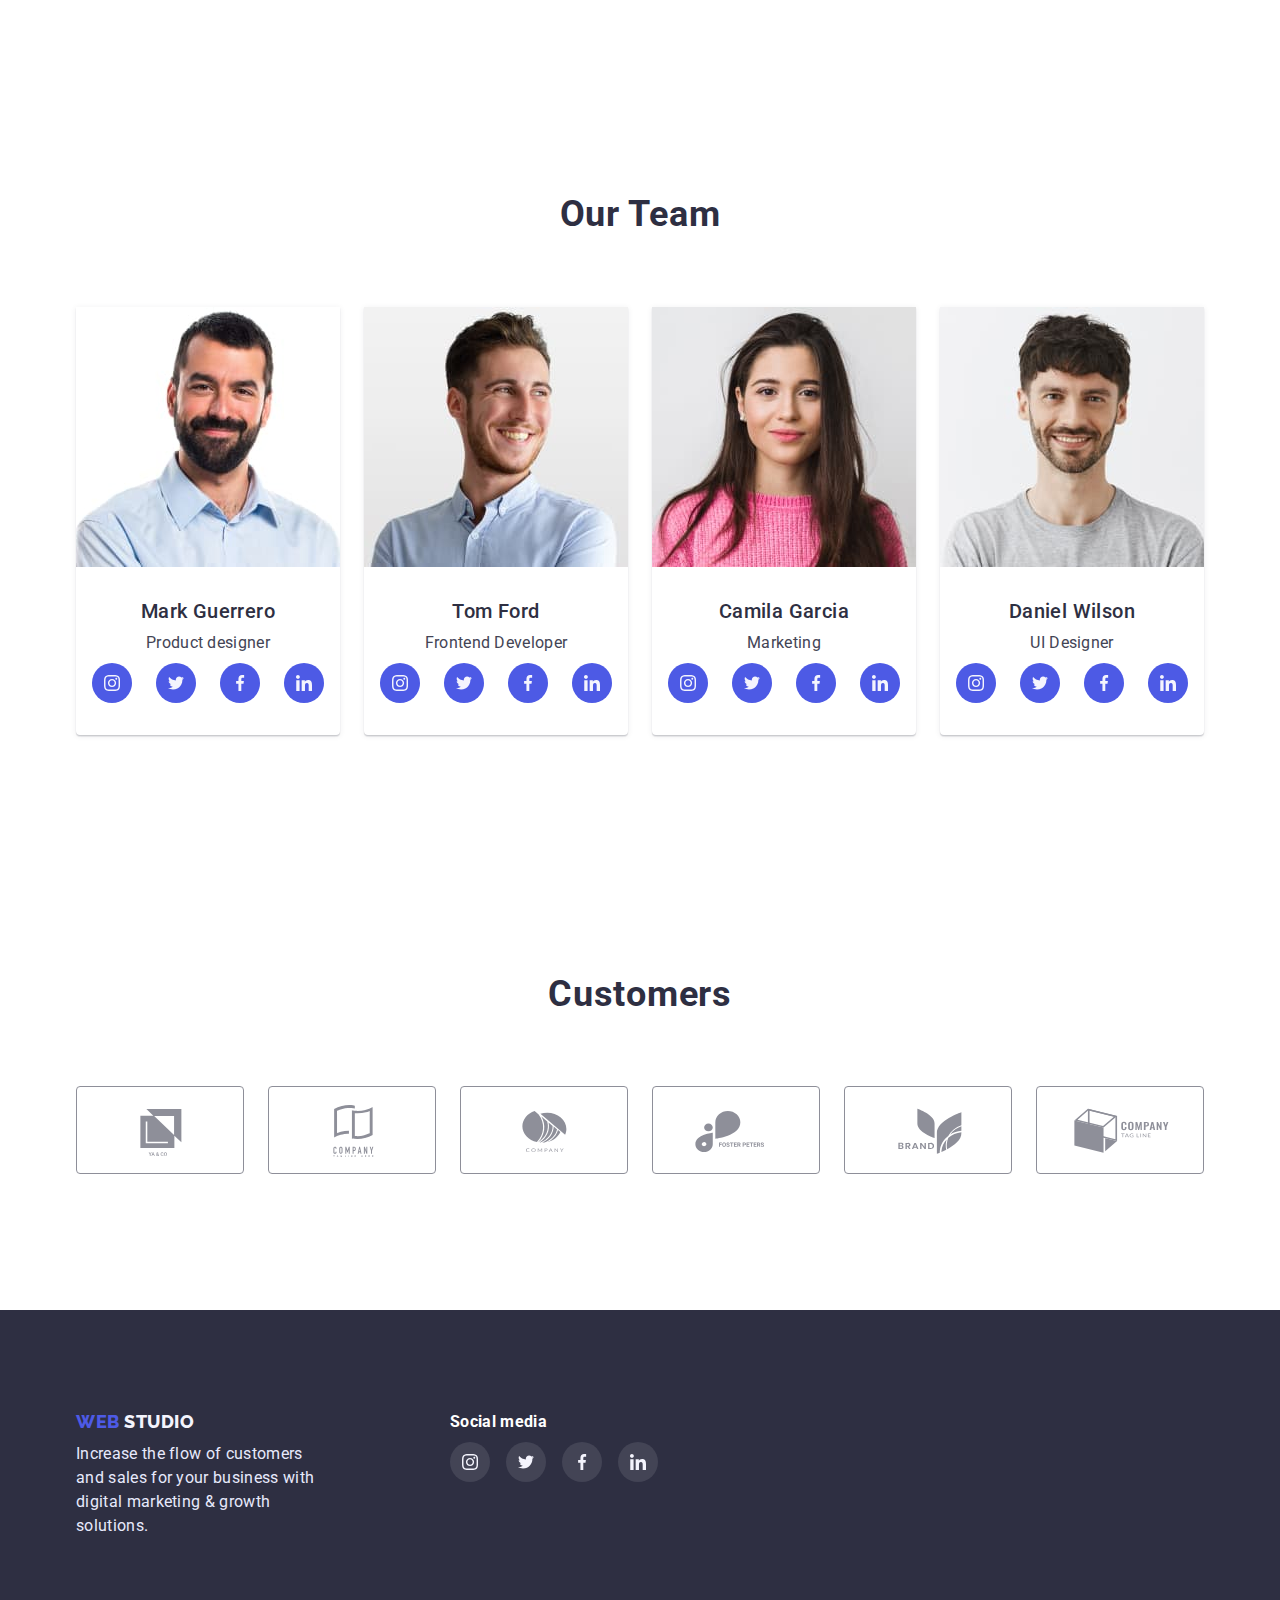
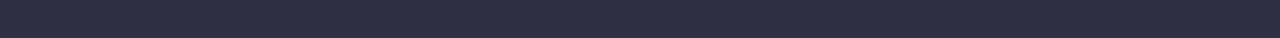
==== commit edac052e: "Update index.html" ====
--- a/index.html
+++ b/index.html
@@ -257,19 +257,19 @@
               <use href="./img/icons.svg#icon-Logo-1"></use>
             </svg></a></li>
             <li class="customers-item"><a href="" class="customers-link"><svg class="clients-logo" width="104px" height="56px">
-              <use href="./img/icons.svg#icon-Logo-1"></use>
-            </svg></a></li>
-            <li class="customers-item"><a href="" class="customers-link"><svg class="clients-logo" width="104px" height="56px">
-              <use href="./img/icons.svg#icon-Logo-1"></use>
-            </svg></a></li>
-            <li class="customers-item"><a href="" class="customers-link"><svg class="clients-logo" width="104px" height="56px">
-              <use href="./img/icons.svg#icon-Logo-1"></use>
-            </svg></a></li>
-            <li class="customers-item"><a href="" class="customers-link"><svg class="clients-logo" width="104px" height="56px">
-              <use href="./img/icons.svg#icon-Logo-1"></use>
-            </svg></a></li>
-            <li class="customers-item"><a href="" class="customers-link"><svg class="clients-logo" width="104px" height="56px">
-              <use href="./img/icons.svg#icon-Logo-1"></use>
+              <use href="./img/icons.svg#icon-Logo-2"></use>
+            </svg></a></li>
+            <li class="customers-item"><a href="" class="customers-link"><svg class="clients-logo" width="104px" height="56px">
+              <use href="./img/icons.svg#icon-Logo-3"></use>
+            </svg></a></li>
+            <li class="customers-item"><a href="" class="customers-link"><svg class="clients-logo" width="104px" height="56px">
+              <use href="./img/icons.svg#icon-Logo-4"></use>
+            </svg></a></li>
+            <li class="customers-item"><a href="" class="customers-link"><svg class="clients-logo" width="104px" height="56px">
+              <use href="./img/icons.svg#icon-Logo-5"></use>
+            </svg></a></li>
+            <li class="customers-item"><a href="" class="customers-link"><svg class="clients-logo" width="104px" height="56px">
+              <use href="./img/icons.svg#icon-Logo-6"></use>
             </svg></a></li>
           </ul>
         </div>
@@ -277,10 +277,38 @@
     </main>
     <footer class="footer">
       <div class="container ">
-        <div class=" filing">
-          <a class="logo tail" href="./index.html"><span class="text-colored">web</span> studio </a>
-          <p class="footer-text"> Increase the flow of customers and sales for your business with digital marketing & growth solutions.</p>
-        </div>
+        <div class="footer-position">
+          <div class=" filing">
+            <a class="logo tail" href="./index.html"><span class="text-colored">web</span> studio </a>
+            <p class="footer-text"> Increase the flow of customers and sales for your business with digital marketing & growth solutions.</p>
+          </div>
+          <div class="footer-social">
+            <h3 class="footer-social-name">Social media</h3>
+            <ul class="footer-soc-list list">
+              <li class="footer-soc-item"><a href="" class="footer-soc-link link">
+                <svg class="footer-soc-icon"width="16px" height="16px">
+                  <use href="./img/icons.svg#icon-instagram" ></use>
+                </svg>
+              </a></li>
+              <li class="footer-soc-item"><a href="" class="footer-soc-link link">
+                <svg class="footer-soc-icon"width="16px" height="16px">
+                  <use href="./img/icons.svg#icon-twitter" ></use>
+                </svg>
+              </a></li>
+              <li class="footer-soc-item"><a href="" class="footer-soc-link link">
+                <svg class="footer-soc-icon"width="16px" height="16px">
+                  <use href="./img/icons.svg#icon-facebook" ></use>
+                </svg>
+              </a></li>
+              <li class="footer-soc-item"><a href="" class="footer-soc-link link">
+                <svg class="footer-soc-icon"width="16px" height="16px">
+                  <use href="./img/icons.svg#icon-linkedin" ></use>
+                </svg>
+              </a></li>
+            </ul>
+          </div>
+        </div>
+    
       </div>
     </footer>
   </body>
--- a/css/styles.css
+++ b/css/styles.css
@@ -285,6 +285,24 @@
   padding-top: 120px;
   padding-bottom: 120px;
 }
+.customers-link {
+  width: 168px;
+  height: 88px;
+  border: 1px solid #8E8F99;
+  border-radius: 4px;
+  display: flex;
+  align-items: center;
+  justify-content: center;
+  fill: #8E8F99;
+
+  
+}
+.customers-link:hover,
+.customers-link:focus
+{
+  fill: var(--accent-color);
+border-color: var(--accent-color);
+}
 .customers-heading {
   font-weight: 700;
   font-size: 36px;
@@ -303,24 +321,17 @@
 }
 
 .customers-item {
-  width: 168px;
-  height: 88px;
-  border: 1px solid #8E8F99;
-  border-radius: 4px;
-  display: flex;
-  align-items: center;
-  justify-content: center;
-
-}
-
-.customers-link {
-  
-}
+ 
+
+}
+
+
 /* footer */
 .tail {
   color: #f4f4fd;
 }
 .footer {
+  display: flex;
   padding-top: 100px;
   padding-bottom: 100px;
   background: var(--secondary-text-color);
@@ -328,6 +339,7 @@
 
 .filing {
   width: 254px;
+  margin-right: 120px;
 }
 .footer-text {
   margin-top: 8px;
@@ -336,7 +348,44 @@
   letter-spacing: 0.02em;
   color: #e7e9fc;
 }
-
+.footer-position{
+  display: flex;
+}
+.footer-social {
+  width: ;
+}
+.footer-social-name {
+font-size: 16px;
+line-height: 1.5;
+letter-spacing: 0.02em;
+color: #FFFFFF;
+margin-bottom: 8px;
+}
+.footer-soc-list { 
+  display: flex;
+  gap: 16px;
+  padding: 0;
+  margin: 0;
+}
+.list {
+}
+.footer-soc-item {
+  width: 40px;
+  height: 40px;
+}
+.footer-soc-link {
+  width: 100%;
+  height: 100%;
+  background-color:var(--primary-text-color);
+  border-radius: 50%;
+  display:flex;
+  align-items: center;
+  justify-content: center;
+}
+.link {
+}
+.footer-soc-icon {
+}
 /* portfolio */
 .portfolio-list {
   padding-top: 96px;
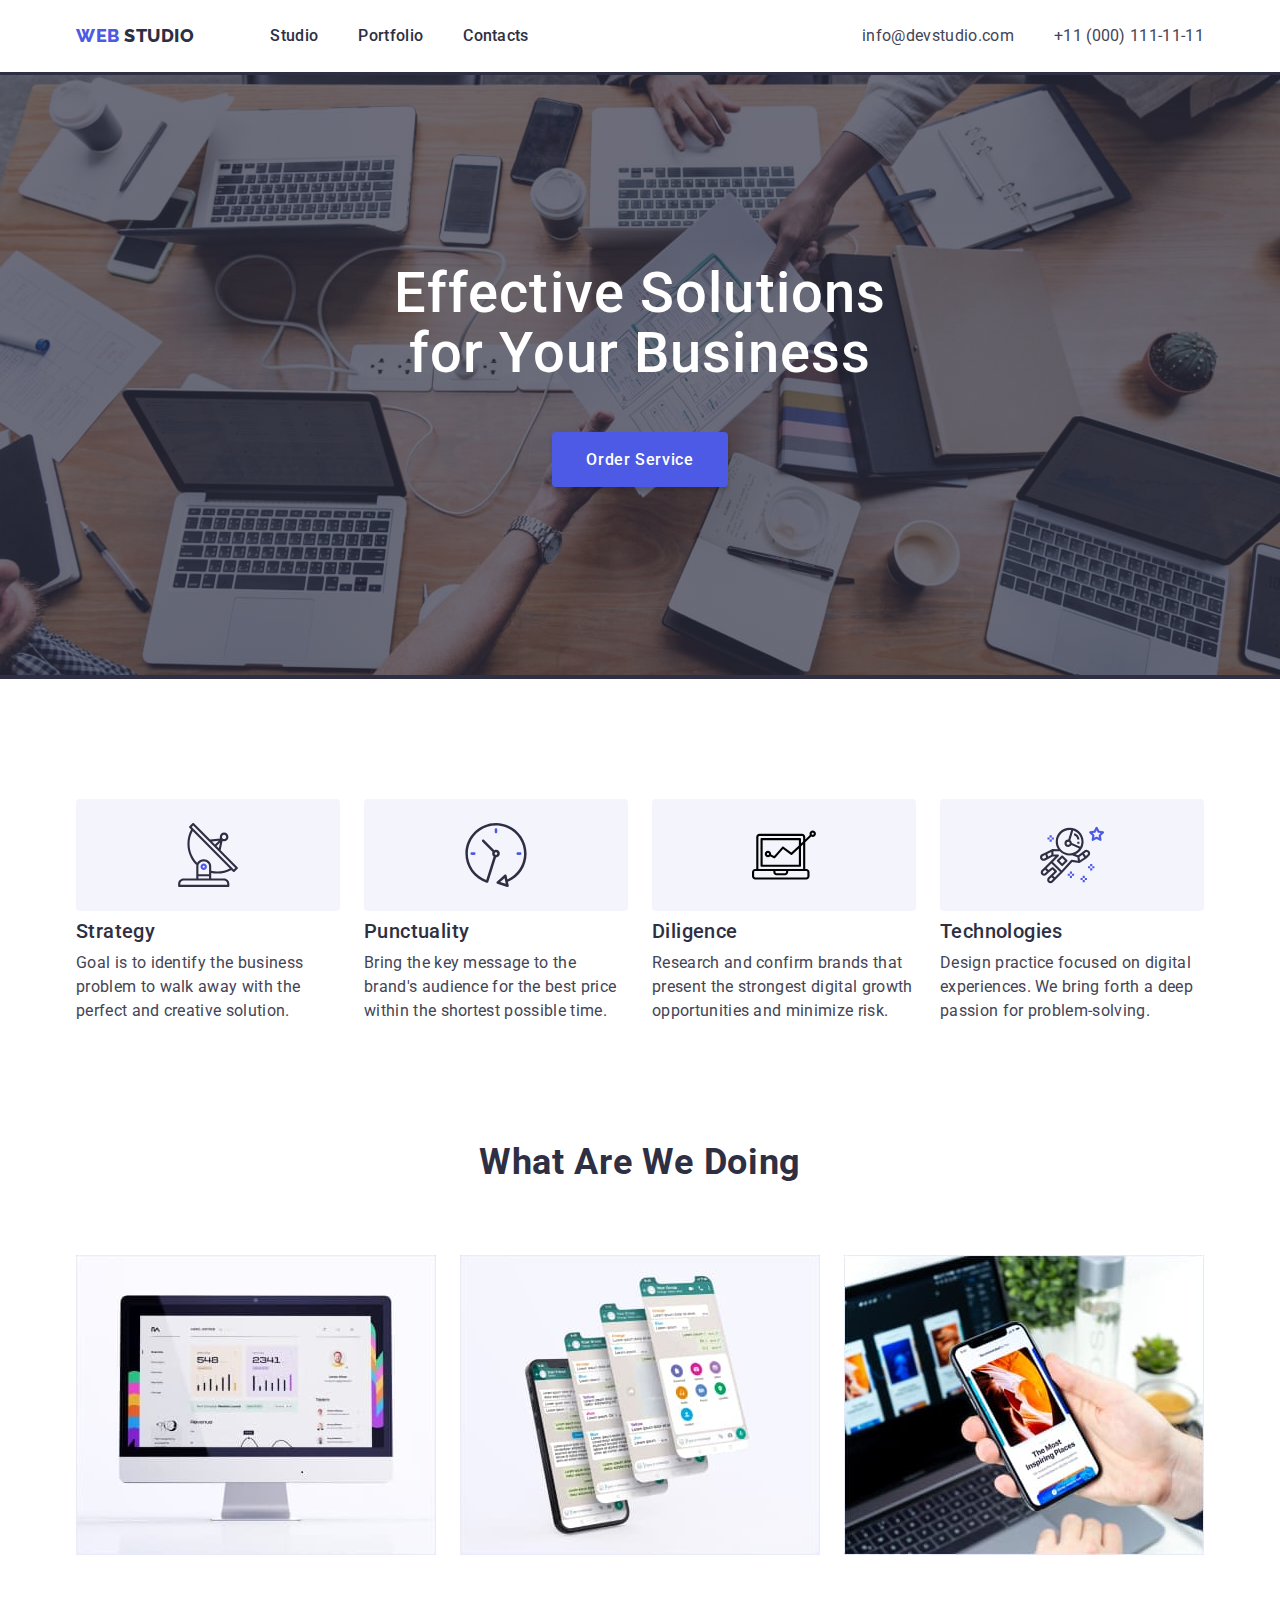
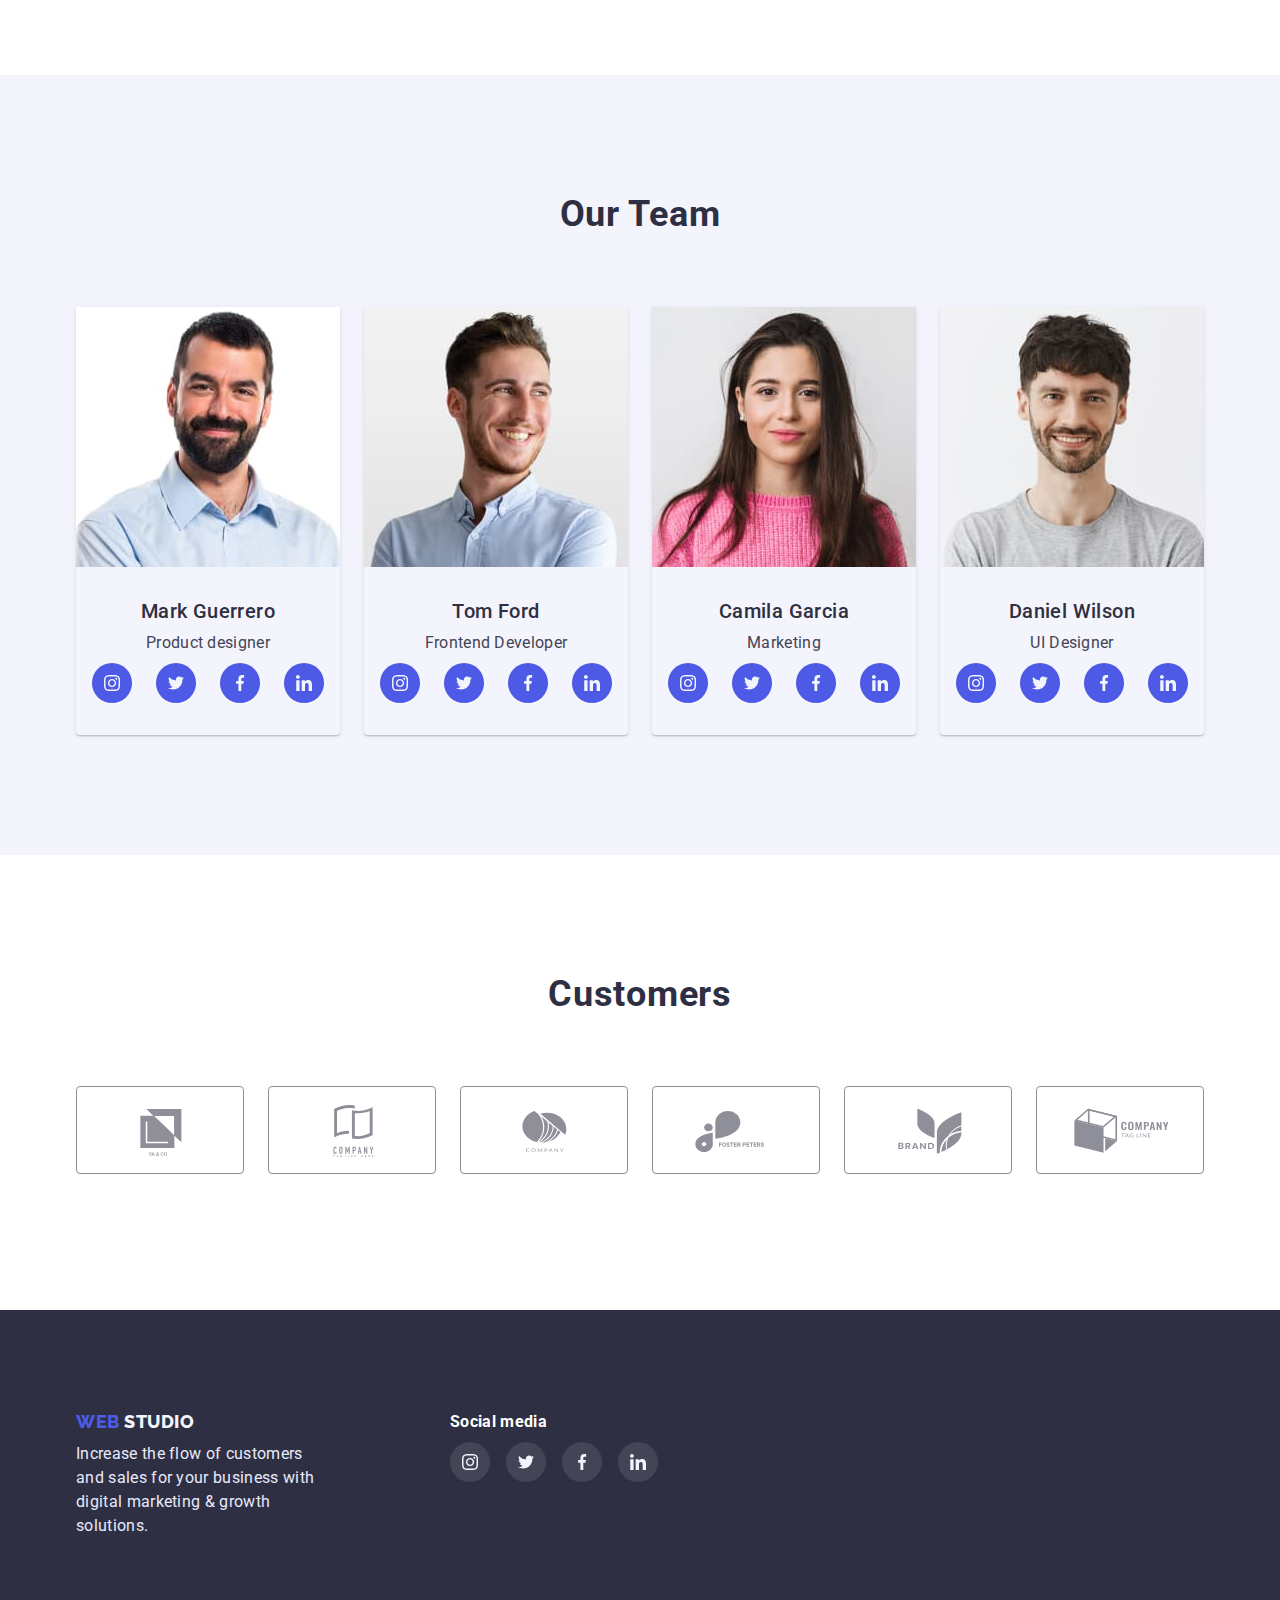
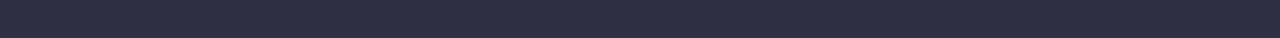
==== commit 41b55dd0: "Update index.html" ====
--- a/index.html
+++ b/index.html
@@ -308,7 +308,6 @@
             </ul>
           </div>
         </div>
-    
       </div>
     </footer>
   </body>
--- a/css/styles.css
+++ b/css/styles.css
@@ -33,7 +33,7 @@
 }
 
 .logo {
-    margin-right: 76px;
+  margin-right: 76px;
   font-family: "Raleway";
   font-style: normal;
   font-weight: 800;
@@ -61,8 +61,8 @@
 }
 .header-list {
   display: flex;
- margin: 0;
- padding: 0;
+  margin: 0;
+  padding: 0;
 }
 
 .header-item:not(:first-child) {
@@ -108,8 +108,11 @@
 /* hero */
 .hero {
   background-color: var(--secondary-text-color);
-  background-image:linear-gradient(rgba(46, 47, 66, 0.7),rgba(46, 47, 66, 0.7)),
-   url(../img/people-office\ 1.jpg);
+  background-image: linear-gradient(
+      rgba(46, 47, 66, 0.7),
+      rgba(46, 47, 66, 0.7)
+    ),
+    url(../img/people-office\ 1.jpg);
   max-width: 1440px;
   background-position: center;
   background-repeat: no-repeat;
@@ -118,7 +121,6 @@
   text-align: center;
   padding-top: 192px;
   padding-bottom: 192px;
-
 }
 .hero-title {
   margin-bottom: 48px;
@@ -131,6 +133,7 @@
 }
 .hero-button {
   border-radius: 4px;
+  box-shadow: 0px 4px 4px rgba(0, 0, 0, 0.15);
   border-color: transparent;
   padding: 16px 32px;
   min-width: 170px;
@@ -149,11 +152,12 @@
 .hero-button:hover,
 .hero-button:focus {
   background: var(--accent-color);
+  box-shadow: 0px 4px 4px rgba(0, 0, 0, 0.15);
   cursor: pointer;
 }
 
 /* section and section team */
-.logo-icon{
+.logo-icon {
   display: flex;
   justify-content: center;
   align-items: center;
@@ -161,8 +165,7 @@
   width: 264px;
   border-radius: 4px;
   margin-bottom: 8px;
-  background-color: #F4F4FD;
-
+  background-color: #f4f4fd;
 }
 .section {
   padding-top: 120px;
@@ -202,17 +205,16 @@
   letter-spacing: 0.02em;
   color: var(--primary-text-color);
 }
-.team {
+.team-section {
+  padding-top: 120px;
+  padding-bottom: 120px;
   background: #f4f4fd;
 }
 /* section work and section team*/
 .work-section {
   padding-bottom: 120px;
 }
-.team-section {
-  padding-top: 120px;
-  padding-bottom: 120px;
-}
+
 .work-list {
   padding: 0;
   margin: 0;
@@ -255,7 +257,7 @@
   text-transform: capitalize;
   color: var(--secondary-text-color);
 }
-.team-text{
+.team-text {
   margin-bottom: 8px;
 }
 .team-soc-list {
@@ -263,8 +265,6 @@
   justify-content: center;
   gap: 24px;
   padding: 0;
-
-
 }
 
 .team-soc-item {
@@ -276,43 +276,43 @@
   height: 100%;
   background-color: var(--accent-color);
   border-radius: 50%;
-  display:flex;
-  align-items: center;
-  justify-content: center;
+  display: flex;
+  align-items: center;
+  justify-content: center;
+}
+.team-soc-link:hover,
+.team-soc-link:focus {
+  background-color: #404bbf;
 }
 /* cutomers */
-.customers{
+.customers {
   padding-top: 120px;
   padding-bottom: 120px;
 }
 .customers-link {
   width: 168px;
   height: 88px;
-  border: 1px solid #8E8F99;
+  border: 1px solid #8e8f99;
   border-radius: 4px;
   display: flex;
   align-items: center;
   justify-content: center;
-  fill: #8E8F99;
-
-  
+  fill: #8e8f99;
 }
 .customers-link:hover,
-.customers-link:focus
-{
+.customers-link:focus {
   fill: var(--accent-color);
-border-color: var(--accent-color);
+  border-color: var(--accent-color);
 }
 .customers-heading {
   font-weight: 700;
   font-size: 36px;
-  line-height:1.1 ;
+  line-height: 1.1;
   text-align: center;
   letter-spacing: 0.02em;
   margin-bottom: 72px;
   text-transform: capitalize;
-  color: #2E2F42;
-  
+  color: #2e2f42;
 }
 .customers-list {
   display: flex;
@@ -321,10 +321,7 @@
 }
 
 .customers-item {
- 
-
-}
-
+}
 
 /* footer */
 .tail {
@@ -348,20 +345,20 @@
   letter-spacing: 0.02em;
   color: #e7e9fc;
 }
-.footer-position{
+.footer-position {
   display: flex;
 }
 .footer-social {
   width: ;
 }
 .footer-social-name {
-font-size: 16px;
-line-height: 1.5;
-letter-spacing: 0.02em;
-color: #FFFFFF;
-margin-bottom: 8px;
-}
-.footer-soc-list { 
+  font-size: 16px;
+  line-height: 1.5;
+  letter-spacing: 0.02em;
+  color: #ffffff;
+  margin-bottom: 8px;
+}
+.footer-soc-list {
   display: flex;
   gap: 16px;
   padding: 0;
@@ -376,13 +373,15 @@
 .footer-soc-link {
   width: 100%;
   height: 100%;
-  background-color:var(--primary-text-color);
+  background-color: var(--primary-text-color);
   border-radius: 50%;
-  display:flex;
-  align-items: center;
-  justify-content: center;
-}
-.link {
+  display: flex;
+  align-items: center;
+  justify-content: center;
+}
+.footer-soc-link:hover,
+.footer-soc-link:focus {
+  background-color: #31d0aa;
 }
 .footer-soc-icon {
 }
@@ -412,6 +411,7 @@
 }
 .button-item {
   text-align: center;
+  box-shadow: 0px 1px 6px rgba(46, 47, 66, 0.08);
 }
 .button-item:not(:first-child) {
   margin-left: 24px;
@@ -438,50 +438,53 @@
 .button-secondary:focus {
   color: #ffffff;
   background-color: #4d5ae5;
+  box-shadow: 0px 4px 4px rgba(0, 0, 0, 0.15);
   cursor: pointer;
 }
 .example-list {
-    display: flex;
-    flex-wrap: wrap;
-    padding: 0;
-   
-    margin-top: 72px;
-    column-gap: 24px;
-    row-gap: 48px;
-   
-  }
-  .example-item{
-    max-width: 360px;
-    border: 1px solid #E7E9FC;
-    width: calc((100%-48px)/3);
-
-}
-.card{
-    display: block;
-    text-decoration: none;
-    max-width:360px;
-   
-}
-.card-text{
-   width: 360px;
-   padding-left: 16px; 
-   padding-top: 32px;
-   padding-bottom: 32px;
-   text-align: left;
+  display: flex;
+  flex-wrap: wrap;
+  padding: 0;
+
+  margin-top: 72px;
+  column-gap: 24px;
+  row-gap: 48px;
+}
+.example-item {
+  max-width: 360px;
+  border: 1px solid #e7e9fc;
+  box-shadow: 0px 1px 6px rgba(46, 47, 66, 0.08);
+  width: calc((100%-48px) / 3);
+}
+.example-item:hover,
+.example-item:focus {
+  box-shadow: 0px 4px 4px rgba(0, 0, 0, 0.15);
+}
+.card {
+  display: block;
+  text-decoration: none;
+  max-width: 360px;
+}
+.card-text {
+  width: 360px;
+  padding-left: 16px;
+  padding-top: 32px;
+  padding-bottom: 32px;
+  text-align: left;
+}
+.card-text:nth-child(5) {
+  border: #4d5ae5;
 }
 .example-title {
-    font-weight: 500;
-    font-size: 20px;
-    line-height: 1.2;
-    letter-spacing: 0.02em;
-    color: var(--secondary-text-color);
-    
-  
-  }
-.example-text{
-    font-size: 16px;
-    line-height: 1.5;
-    letter-spacing: 0.02em;
-    color: var(--primary-text-color);
-
-}+  font-weight: 500;
+  font-size: 20px;
+  line-height: 1.2;
+  letter-spacing: 0.02em;
+  color: var(--secondary-text-color);
+}
+.example-text {
+  font-size: 16px;
+  line-height: 1.5;
+  letter-spacing: 0.02em;
+  color: var(--primary-text-color);
+}
